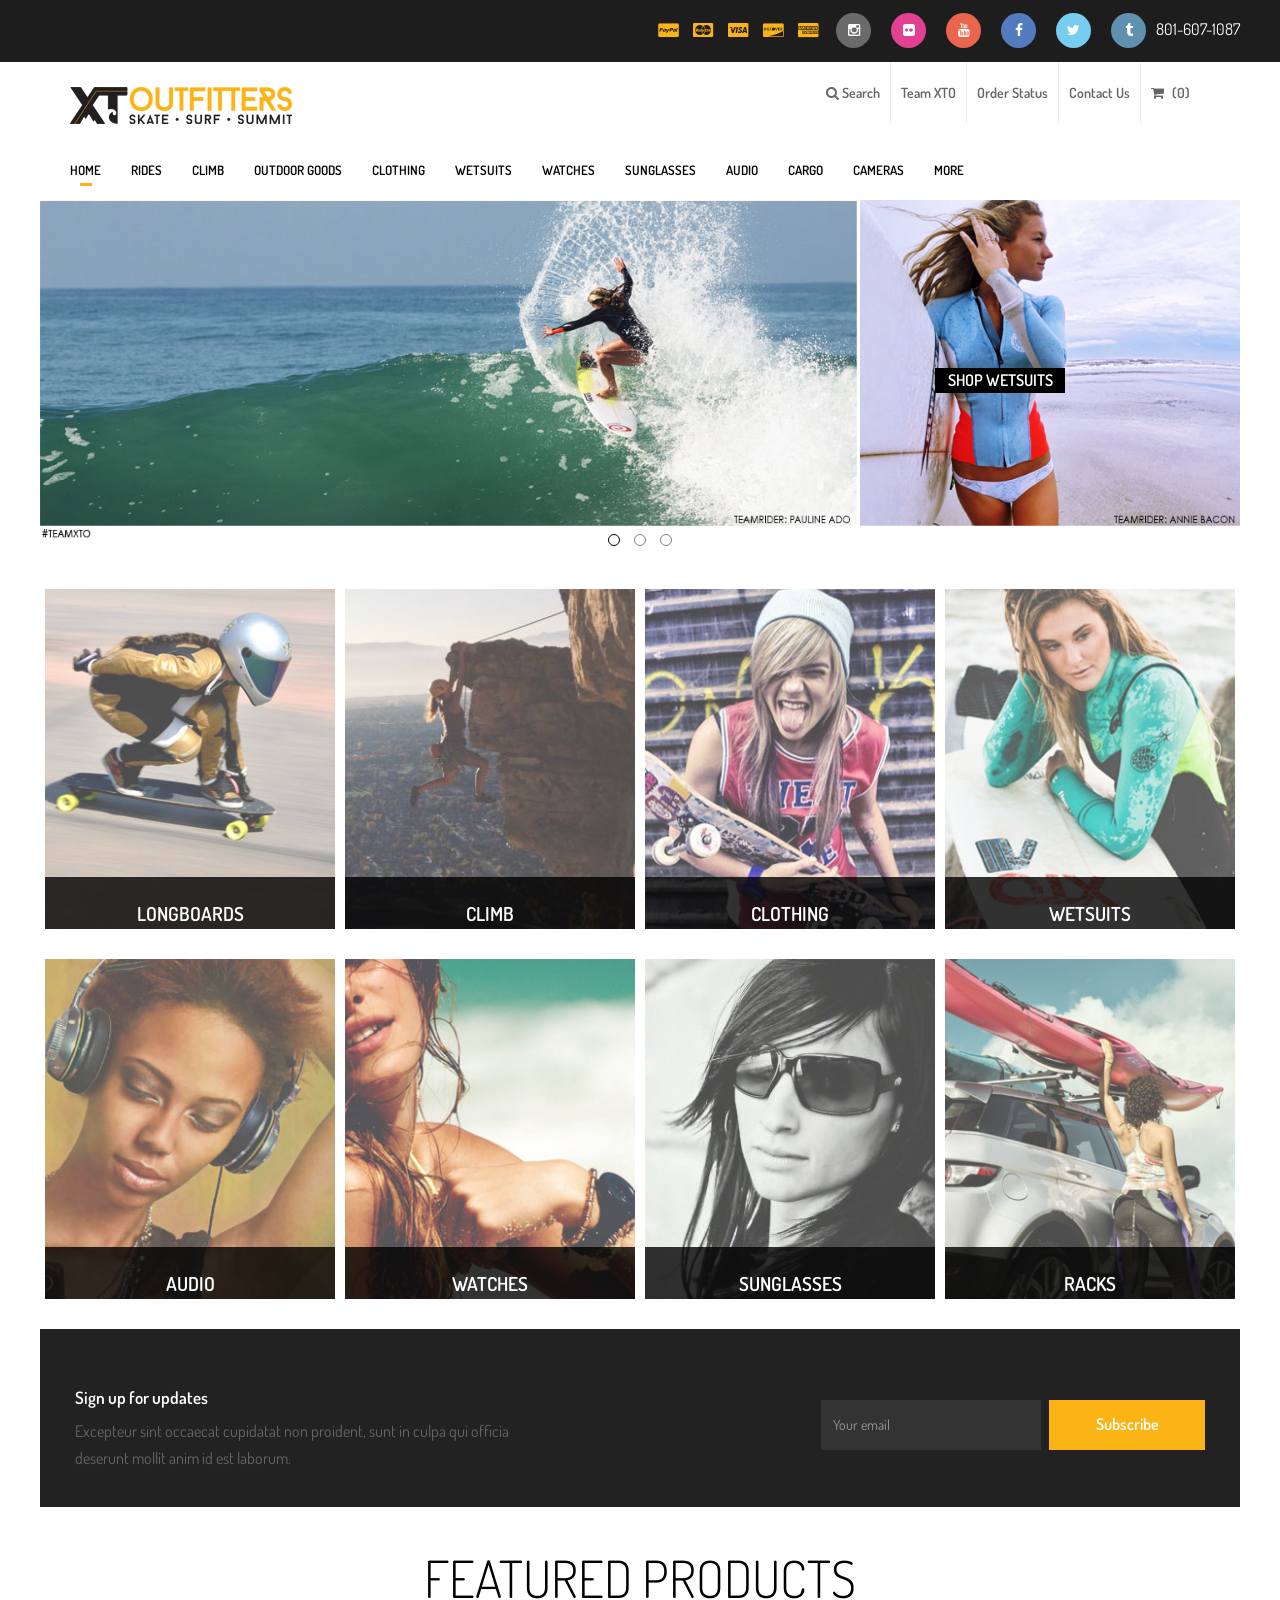
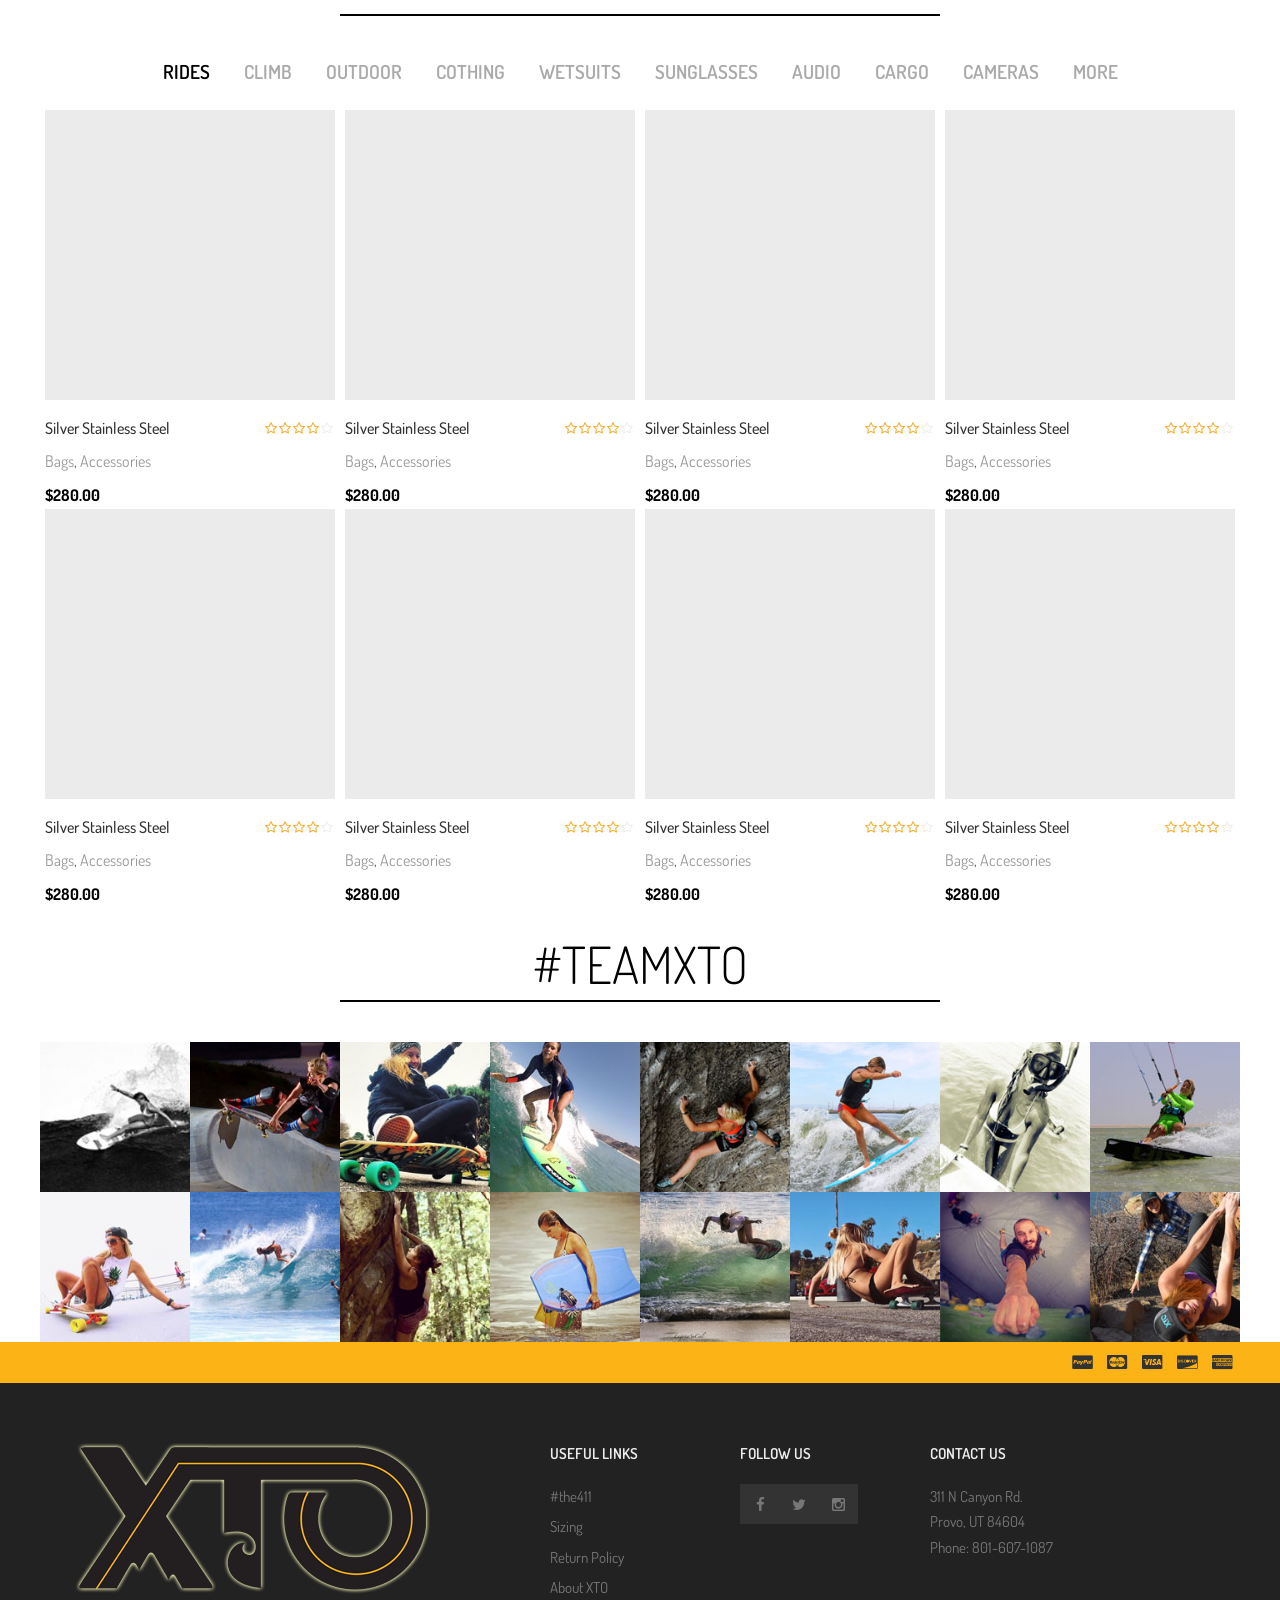
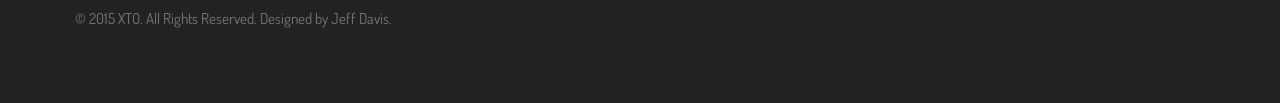
==== index.html @ 1559b89f "adds index catalog and product description views" ====
<!DOCTYPE html>
<html>
	<head>

		<!-- Basic -->
		<meta charset="utf-8">
		<title>XTO page title</title>		
		<meta name="keywords" content="HTML5 Template" />
		<meta name="description" content="Marvel - MultiShop Responsive HTML5 Template">
		<meta name="author" content="pixelgeeklab.com">

		<!-- Mobile Metas -->
		<meta name="viewport" content="width=device-width, initial-scale=1.0">

		<!-- Web Fonts  -->
		<link href='http://fonts.googleapis.com/css?family=Dosis:300,400,500,600,700' rel='stylesheet' type='text/css'>

		<!-- Vendor CSS -->
		<link rel="stylesheet" href="vendor/fontawesome/css/font-awesome.css">
		<link rel="stylesheet" href="vendor/owlcarousel/owl.carousel.css" media="screen">
		<link rel="stylesheet" href="vendor/owlcarousel/owl.theme.css" media="screen">
		<link href="vendor/owl-carousel/owl.transitions.css" rel="stylesheet" media="screen">
		<link rel="stylesheet" href="vendor/flexslider/flexslider.css" media="screen">
		<link rel="stylesheet" href="vendor/chosen/chosen.css" media="screen">
		<link rel="stylesheet" href="vendor/magnific-popup/magnific-popup.css" media="screen">

		<!-- Theme CSS -->
		<link rel="stylesheet" href="css/theme.css">
		<link rel="stylesheet" href="css/theme-animate.css">

		<!-- Style Switcher-->
		<link href="css/colors/default/style.css" rel="stylesheet" id="layoutstyle">
		
		<!-- Head libs -->
		<script src="vendor/modernizr/modernizr.js"></script>

		<!--[if IE]>
			<link rel="stylesheet" href="css/ie.css">
		<![endif]-->

		<!--[if lte IE 8]>
			<script src="vendor/respond/respond.js"></script>
			<script src="vendor/excanvas/excanvas.js"></script>
		<![endif]-->

	</head>
	<body class="front bg-pattern-dark">
		<div class="body">
			<header id="header" class="header-light">
				<div class="header-top light-header-top">
					<div class="container">
						<nav>

							<ul class="nav nav-pills nav-top nav-top-right">
								<li><a href="#" target="_blank" data-toggle="tooltip" data-placement="top" title="Instagram"><i class="fa fa-instagram instacolor"></i></a></li>
								<li><a href="#" target="_blank" data-toggle="tooltip" data-placement="top" title="Instagram"><i class="fa fa-flickr flickrcolor"></i></a></li>
								<li><a href="#" target="_blank" data-toggle="tooltip" data-placement="top" title="Instagram"><i class="fa fa-youtube youcolor"></i></a></li>
								<li><a href="#" target="_blank" data-toggle="tooltip" data-placement="top" title="Facebook"><i class="fa fa-facebook faccolor"></i></a></li>
								<li><a href="#" target="_blank" data-toggle="tooltip" data-placement="top" title="Twitter"><i class="fa fa-twitter twicolor"></i></a></li>
								<li><a href="#" target="_blank" data-toggle="tooltip" data-placement="top" title="Twitter"><i class="fa fa-tumblr tumcolor"></i></a></li>
								<li class = "some-paddingss">801-607-1087</li>
								
							</ul>
							<div class = "alignscc some-paddings">
								<ul class="ccicons">
										<li><a href="#" target="_blank" data-toggle="tooltip" data-placement="top" title="Paypal"><i class="fa fa-cc-paypal color-words"></i></a></li>
										<li><a href="#" target="_blank" data-toggle="tooltip" data-placement="top" title="Mastercard"><i class="fa fa-cc-mastercard color-words"></i></a></li>
										<li><a href="#" target="_blank" data-toggle="tooltip" data-placement="top" title="Visa"><i class="fa fa-cc-visa color-words"></i></a></li>
										<li><a href="#" target="_blank" data-toggle="tooltip" data-placement="top" title="Discover"><i class="fa fa-cc-discover color-words"></i></a></li>
										<li><a href="#" target="_blank" data-toggle="tooltip" data-placement="top" title="AMEX"><i class="fa fa-cc-amex color-words"></i></a></li>
									</ul>
							</div>

						</nav>	
						
					</div>	

				</div>
					<div class = "container absposition">
					<nav >
								<ul class="nav nav-pills nav-top nav-top-right">
									<li class="search lines"><a data-target=".search-wrapper" data-toggle="modal" href="javascript:void(0);"><i class="fa fa-search"></i> Search</a></li>
									<li class = "lines"><a href = "#">Team XTO</a></li>
									
									<li class = "lines"><a href = "#">Order Status</a></li>
									<li class = "lines"><a href = "#">Contact Us</a></li>
									

									<li class="shopping-cart lines">
										<a href="#offcanvas-cart" data-uk-offcanvas><i class="fa fa-shopping-cart"></i> <span>(<span>0</span>)</span></a>
										</li>
									
								</ul>

					</nav>
					</div>
				
				
					<div class = "container">
					<div class="navbar-header">
						<a href="#offcanvas" class="uk-navbar-toggle hidden-lg pull-right"  data-uk-offcanvas>
							<span class="sr-only">Toggle navigation</span>
							<i class="fa fa-bars"></i>
						</a>
						<h1 class="logo">
							<a href="index.html"><img alt="Marvel" src="images/xtologo.png"></a>
						</h1>
					</div>
					<div class="navbar-collapse nav-main-collapse collapse">
						<nav class="nav-main pull-left">
							<ul class="nav nav-pills nav-main-menu">
								<li class="dropdown active">
									<a class="dropdown-toggle" data-toggle="dropdown" href="#">Home</a>
								</li>
								<li class="dropdown megamenu">
									<a class="dropdown-toggle" data-toggle="dropdown" href="#">Rides</a>
									<div class="dropdown-menu">
										<div class="mega-menu-content">
											<div class="row">
												<div class="col-md-3 menu-column">
													<div class="menu-column-inner">
														<h3>Categories</h3>
														<ul>
															<li><a href="#">category 1</a></li>
															<li><a href="#">category</a></li>
															<li><a href="#">category</a></li>
															<li><a href="#">category</a></li>
															<li><a href="#">category</a></li>
															<li><a href="#">category</a></li>
															<li><a href="#">category</a></li>
														</ul>
													</div>
												</div>
												<div class="col-md-5 menu-column">
													<div class="menu-column-inner">
														<h3>Latest deals</h3>
														<div class="thumb-item">
															<div class="thumb-item-img">
																<img class="img-responsive" src="images/products/product-9.jpg" alt="">
																<span class="thumb-act thumb-act-first">
																	<a href="#" class="btn-cart"><i class="fa fa-shopping-cart"></i></a>
																	<a href="javascript:void(0);" data-toggle="modal" data-target="#quickview-detail"><i class="fa fa-eye"></i></a>
																	<a href="#"><i class="fa fa-heart-o"></i></a>
																	<a href="#"><i class="fa fa-exchange"></i></a>
																</span>
															</div>
															<div class="thumb-item-content">
																<div class="star-rating pull-right" title="Rated 5.00 out of 5">
																	<span style="width:100%"><strong class="rating">5.00</strong> out of 5</span>
																</div>
																<h3><a href="#">Product Name</a></h3>
																<p class="product-price"><del>$150.00</del> <ins>$280.00</ins></p>
															</div>
														</div>
														<div class="countdown countdown-big" data-countdown="Jul 7, 2014 5:30:00"></div>
													</div>
												</div>
												<div class="col-md-4 menu-column">
													<div class="menu-column-inner">
														<h3>Featured Products</h3>
														<ul class="list-thumbs-pro">
															<li class="product">
																<div class="thumb-item">
																	<div class="thumb-item-img">
																		<a href="#"><img width="80" src="images/products/product-1.jpg" alt=""></a>
																	</div>
																	
																	<div class="thumb-item-content">
																		<h3><a href="#">xto product 1</a></h3>
																		<div class="star-rating" title="Rated 5.00 out of 5">
																			<span style="width:100%"><strong class="rating">5.00</strong> out of 5</span>
																		</div>
																		<p class="product-price"><ins>$280.00</ins></p>
																	</div>
																</div>
															</li>
															<li class="product">
																<div class="thumb-item">
																	<div class="thumb-item-img">
																		<a href="#"><img width="80" src="images/products/product-2.jpg" alt=""></a>
																	</div>
																	
																	<div class="thumb-item-content">
																		<h3><a href="#">xto product 2</a></h3>
																		<div class="star-rating" title="Rated 5.00 out of 5">
																			<span style="width:100%"><strong class="rating">5.00</strong> out of 5</span>
																		</div>
																		<p class="product-price"><ins>$280.00</ins></p>
																	</div>
																</div>
															</li>
															<li class="product">
																<div class="thumb-item">
																	<div class="thumb-item-img">
																		<a href="#"><img width="80" src="images/products/product-6.jpg" alt=""></a>
																	</div>
																	
																	<div class="thumb-item-content">
																		<h3><a href="#">xto product 3</a></h3>
																		<div class="star-rating" title="Rated 5.00 out of 5">
																			<span style="width:100%"><strong class="rating">5.00</strong> out of 5</span>
																		</div>
																		<p class="product-price"><ins>$280.00</ins></p>
																	</div>
																</div>
															</li>
														</ul>
													</div>
												</div>
											</div>
											<div class="row">
												<div class="col-md-12">
													
												</div>
											</div>
										</div>
									</div>
								</li>
								<li class="dropdown megamenu">
									<a class="dropdown-toggle" data-toggle="dropdown" href="#">Climb</a>
									<div class="dropdown-menu">
										<div class="mega-menu-content">
											<div class="row">
												<div class="col-md-3 menu-column">
													<div class="menu-column-inner">
														<h3>Categories</h3>
														<ul>
															<li><a href="#">climb 1</a></li>
															<li><a href="#">climb 2</a></li>
															<li><a href="#">climb 3</a></li>
															<li><a href="#">climb 4</a></li>
															<li><a href="#">climb 5</a></li>
															<li><a href="#">climb 6</a></li>
															<li><a href="#">climb 7</a></li>
															<li><a href="#">climb 8</a></li>
															<li><a href="#">climb 9</a></li>
														</ul>
													</div>
												</div>
												<div class="col-md-5 menu-column">
													<div class="menu-column-inner">
														<h3>Latest deals</h3>
														<div class="thumb-item">
															<div class="thumb-item-img">
																<img class="img-responsive" src="images/products/product-4.jpg" alt="">
																<span class="thumb-act thumb-act-first">
																	<a href="#" class="btn-cart"><i class="fa fa-shopping-cart"></i></a>
																	<a href="javascript:void(0);" data-toggle="modal" data-target="#quickview-detail"><i class="fa fa-eye"></i></a>
																	<a href="#"><i class="fa fa-heart-o"></i></a>
																	<a href="#"><i class="fa fa-exchange"></i></a>
																</span>
															</div>
															<div class="thumb-item-content">
																<div class="star-rating pull-right" title="Rated 5.00 out of 5">
																	<span style="width:100%"><strong class="rating">5.00</strong> out of 5</span>
																</div>
																<h3><a href="#">climb product</a></h3>
																<p class="product-price"><del>$150.00</del> <ins>$280.00</ins></p>
															</div>
														</div>
														<div class="countdown countdown-big" data-countdown="Jul 7, 2014 5:30:00"></div>
													</div>
												</div>
												<div class="col-md-4 menu-column">
													<div class="menu-column-inner">
														<h3>Featured Products</h3>
														<ul class="list-thumbs-pro">
															<li class="product">
																<div class="thumb-item">
																	<div class="thumb-item-img">
																		<a href="#"><img width="80" src="images/products/product-11.jpg" alt=""></a>
																	</div>
																	
																	<div class="thumb-item-content">
																		<h3><a href="#">climb product</a></h3>
																		<div class="star-rating" title="Rated 5.00 out of 5">
																			<span style="width:100%"><strong class="rating">5.00</strong> out of 5</span>
																		</div>
																		<p class="product-price"><ins>$280.00</ins></p>
																	</div>
																</div>
															</li>
															<li class="product">
																<div class="thumb-item">
																	<div class="thumb-item-img">
																		<a href="#"><img width="80" src="images/products/product-10.jpg" alt=""></a>
																	</div>
																	
																	<div class="thumb-item-content">
																		<h3><a href="#">climb product</a></h3>
																		<div class="star-rating" title="Rated 5.00 out of 5">
																			<span style="width:100%"><strong class="rating">5.00</strong> out of 5</span>
																		</div>
																		<p class="product-price"><ins>$280.00</ins></p>
																	</div>
																</div>
															</li>
															<li class="product">
																<div class="thumb-item">
																	<div class="thumb-item-img">
																		<a href="#"><img width="80" src="images/products/product-5.jpg" alt=""></a>
																	</div>
																	
																	<div class="thumb-item-content">
																		<h3><a href="#">climb product</a></h3>
																		<div class="star-rating" title="Rated 5.00 out of 5">
																			<span style="width:100%"><strong class="rating">5.00</strong> out of 5</span>
																		</div>
																		<p class="product-price"><ins>$280.00</ins></p>
																	</div>
																</div>
															</li>
														</ul>
													</div>
												</div>
											</div>
										
										</div>
									</div>
								</li>
								<li class="dropdown megamenu">
									<a class="dropdown-toggle" data-toggle="dropdown" href="#">Outdoor Goods</a>
									<div class="dropdown-menu">
										<div class="mega-menu-content">
											<div class="row">
												<div class="col-md-3 menu-column">
													<div class="menu-column-inner">
														<h3>Categories</h3>
														<ul>
															<li><a href="#">category 1</a></li>
															<li><a href="#">category</a></li>
															<li><a href="#">category</a></li>
															<li><a href="#">category</a></li>
															<li><a href="#">category</a></li>
															<li><a href="#">category</a></li>
															<li><a href="#">category</a></li>
														</ul>
													</div>
												</div>
												<div class="col-md-5 menu-column">
													<div class="menu-column-inner">
														<h3>Latest deals</h3>
														<div class="thumb-item">
															<div class="thumb-item-img">
																<img class="img-responsive" src="images/products/product-9.jpg" alt="">
																<span class="thumb-act thumb-act-first">
																	<a href="#" class="btn-cart"><i class="fa fa-shopping-cart"></i></a>
																	<a href="javascript:void(0);" data-toggle="modal" data-target="#quickview-detail"><i class="fa fa-eye"></i></a>
																	<a href="#"><i class="fa fa-heart-o"></i></a>
																	<a href="#"><i class="fa fa-exchange"></i></a>
																</span>
															</div>
															<div class="thumb-item-content">
																<div class="star-rating pull-right" title="Rated 5.00 out of 5">
																	<span style="width:100%"><strong class="rating">5.00</strong> out of 5</span>
																</div>
																<h3><a href="#">Product Name</a></h3>
																<p class="product-price"><del>$150.00</del> <ins>$280.00</ins></p>
															</div>
														</div>
														<div class="countdown countdown-big" data-countdown="Jul 7, 2014 5:30:00"></div>
													</div>
												</div>
												<div class="col-md-4 menu-column">
													<div class="menu-column-inner">
														<h3>Featured Products</h3>
														<ul class="list-thumbs-pro">
															<li class="product">
																<div class="thumb-item">
																	<div class="thumb-item-img">
																		<a href="#"><img width="80" src="images/products/product-1.jpg" alt=""></a>
																	</div>
																	
																	<div class="thumb-item-content">
																		<h3><a href="#">xto product 1</a></h3>
																		<div class="star-rating" title="Rated 5.00 out of 5">
																			<span style="width:100%"><strong class="rating">5.00</strong> out of 5</span>
																		</div>
																		<p class="product-price"><ins>$280.00</ins></p>
																	</div>
																</div>
															</li>
															<li class="product">
																<div class="thumb-item">
																	<div class="thumb-item-img">
																		<a href="#"><img width="80" src="images/products/product-2.jpg" alt=""></a>
																	</div>
																	
																	<div class="thumb-item-content">
																		<h3><a href="#">xto product 2</a></h3>
																		<div class="star-rating" title="Rated 5.00 out of 5">
																			<span style="width:100%"><strong class="rating">5.00</strong> out of 5</span>
																		</div>
																		<p class="product-price"><ins>$280.00</ins></p>
																	</div>
																</div>
															</li>
															<li class="product">
																<div class="thumb-item">
																	<div class="thumb-item-img">
																		<a href="#"><img width="80" src="images/products/product-6.jpg" alt=""></a>
																	</div>
																	
																	<div class="thumb-item-content">
																		<h3><a href="#">xto product 3</a></h3>
																		<div class="star-rating" title="Rated 5.00 out of 5">
																			<span style="width:100%"><strong class="rating">5.00</strong> out of 5</span>
																		</div>
																		<p class="product-price"><ins>$280.00</ins></p>
																	</div>
																</div>
															</li>
														</ul>
													</div>
												</div>
											</div>
											
										</div>
									</div>
								</li>

								<li class="dropdown megamenu">
									<a class="dropdown-toggle" data-toggle="dropdown" href="#">Clothing</a>
									<div class="dropdown-menu">
										<div class="mega-menu-content">
											<div class="row">
												<div class="col-md-3 menu-column">
													<div class="menu-column-inner">
														<h3>Categories</h3>
														<ul>
															<li><a href="#">category 1</a></li>
															<li><a href="#">category</a></li>
															<li><a href="#">category</a></li>
															<li><a href="#">category</a></li>
															<li><a href="#">category</a></li>
															<li><a href="#">category</a></li>
															<li><a href="#">category</a></li>
														</ul>
													</div>
												</div>
												<div class="col-md-5 menu-column">
													<div class="menu-column-inner">
														<h3>Latest deals</h3>
														<div class="thumb-item">
															<div class="thumb-item-img">
																<img class="img-responsive" src="images/products/product-9.jpg" alt="">
																<span class="thumb-act thumb-act-first">
																	<a href="#" class="btn-cart"><i class="fa fa-shopping-cart"></i></a>
																	<a href="javascript:void(0);" data-toggle="modal" data-target="#quickview-detail"><i class="fa fa-eye"></i></a>
																	<a href="#"><i class="fa fa-heart-o"></i></a>
																	<a href="#"><i class="fa fa-exchange"></i></a>
																</span>
															</div>
															<div class="thumb-item-content">
																<div class="star-rating pull-right" title="Rated 5.00 out of 5">
																	<span style="width:100%"><strong class="rating">5.00</strong> out of 5</span>
																</div>
																<h3><a href="#">Product Name</a></h3>
																<p class="product-price"><del>$150.00</del> <ins>$280.00</ins></p>
															</div>
														</div>
														<div class="countdown countdown-big" data-countdown="Jul 7, 2014 5:30:00"></div>
													</div>
												</div>
												<div class="col-md-4 menu-column">
													<div class="menu-column-inner">
														<h3>Featured Products</h3>
														<ul class="list-thumbs-pro">
															<li class="product">
																<div class="thumb-item">
																	<div class="thumb-item-img">
																		<a href="#"><img width="80" src="images/products/product-1.jpg" alt=""></a>
																	</div>
																	
																	<div class="thumb-item-content">
																		<h3><a href="#">xto product 1</a></h3>
																		<div class="star-rating" title="Rated 5.00 out of 5">
																			<span style="width:100%"><strong class="rating">5.00</strong> out of 5</span>
																		</div>
																		<p class="product-price"><ins>$280.00</ins></p>
																	</div>
																</div>
															</li>
															<li class="product">
																<div class="thumb-item">
																	<div class="thumb-item-img">
																		<a href="#"><img width="80" src="images/products/product-2.jpg" alt=""></a>
																	</div>
																	
																	<div class="thumb-item-content">
																		<h3><a href="#">xto product 2</a></h3>
																		<div class="star-rating" title="Rated 5.00 out of 5">
																			<span style="width:100%"><strong class="rating">5.00</strong> out of 5</span>
																		</div>
																		<p class="product-price"><ins>$280.00</ins></p>
																	</div>
																</div>
															</li>
															<li class="product">
																<div class="thumb-item">
																	<div class="thumb-item-img">
																		<a href="#"><img width="80" src="images/products/product-6.jpg" alt=""></a>
																	</div>
																	
																	<div class="thumb-item-content">
																		<h3><a href="#">xto product 3</a></h3>
																		<div class="star-rating" title="Rated 5.00 out of 5">
																			<span style="width:100%"><strong class="rating">5.00</strong> out of 5</span>
																		</div>
																		<p class="product-price"><ins>$280.00</ins></p>
																	</div>
																</div>
															</li>
														</ul>
													</div>
												</div>
											</div>
											
										</div>
									</div>
								</li>
								<li class="dropdown megamenu">
									<a class="dropdown-toggle" data-toggle="dropdown" href="#">Wetsuits</a>
									<div class="dropdown-menu">
										<div class="mega-menu-content">
											<div class="row">
												<div class="col-md-3 menu-column">
													<div class="menu-column-inner">
														<h3>Categories</h3>
														<ul>
															<li><a href="#">category 1</a></li>
															<li><a href="#">category</a></li>
															<li><a href="#">category</a></li>
															<li><a href="#">category</a></li>
															<li><a href="#">category</a></li>
															<li><a href="#">category</a></li>
															<li><a href="#">category</a></li>
														</ul>
													</div>
												</div>
												<div class="col-md-5 menu-column">
													<div class="menu-column-inner">
														<h3>Latest deals</h3>
														<div class="thumb-item">
															<div class="thumb-item-img">
																<img class="img-responsive" src="images/products/product-9.jpg" alt="">
																<span class="thumb-act thumb-act-first">
																	<a href="#" class="btn-cart"><i class="fa fa-shopping-cart"></i></a>
																	<a href="javascript:void(0);" data-toggle="modal" data-target="#quickview-detail"><i class="fa fa-eye"></i></a>
																	<a href="#"><i class="fa fa-heart-o"></i></a>
																	<a href="#"><i class="fa fa-exchange"></i></a>
																</span>
															</div>
															<div class="thumb-item-content">
																<div class="star-rating pull-right" title="Rated 5.00 out of 5">
																	<span style="width:100%"><strong class="rating">5.00</strong> out of 5</span>
																</div>
																<h3><a href="#">Product Name</a></h3>
																<p class="product-price"><del>$150.00</del> <ins>$280.00</ins></p>
															</div>
														</div>
														<div class="countdown countdown-big" data-countdown="Jul 7, 2014 5:30:00"></div>
													</div>
												</div>
												<div class="col-md-4 menu-column">
													<div class="menu-column-inner">
														<h3>Featured Products</h3>
														<ul class="list-thumbs-pro">
															<li class="product">
																<div class="thumb-item">
																	<div class="thumb-item-img">
																		<a href="#"><img width="80" src="images/products/product-1.jpg" alt=""></a>
																	</div>
																	
																	<div class="thumb-item-content">
																		<h3><a href="#">xto product 1</a></h3>
																		<div class="star-rating" title="Rated 5.00 out of 5">
																			<span style="width:100%"><strong class="rating">5.00</strong> out of 5</span>
																		</div>
																		<p class="product-price"><ins>$280.00</ins></p>
																	</div>
																</div>
															</li>
															<li class="product">
																<div class="thumb-item">
																	<div class="thumb-item-img">
																		<a href="#"><img width="80" src="images/products/product-2.jpg" alt=""></a>
																	</div>
																	
																	<div class="thumb-item-content">
																		<h3><a href="#">xto product 2</a></h3>
																		<div class="star-rating" title="Rated 5.00 out of 5">
																			<span style="width:100%"><strong class="rating">5.00</strong> out of 5</span>
																		</div>
																		<p class="product-price"><ins>$280.00</ins></p>
																	</div>
																</div>
															</li>
															<li class="product">
																<div class="thumb-item">
																	<div class="thumb-item-img">
																		<a href="#"><img width="80" src="images/products/product-6.jpg" alt=""></a>
																	</div>
																	
																	<div class="thumb-item-content">
																		<h3><a href="#">xto product 3</a></h3>
																		<div class="star-rating" title="Rated 5.00 out of 5">
																			<span style="width:100%"><strong class="rating">5.00</strong> out of 5</span>
																		</div>
																		<p class="product-price"><ins>$280.00</ins></p>
																	</div>
																</div>
															</li>
														</ul>
													</div>
												</div>
											</div>
											
										</div>
									</div>
								</li>
								
								<li class="dropdown megamenu">
									<a class="dropdown-toggle" data-toggle="dropdown" href="#">Watches</a>
									<div class="dropdown-menu">
										<div class="mega-menu-content">
											<div class="row">
												<div class="col-md-3 menu-column">
													<div class="menu-column-inner">
														<h3>Categories</h3>
														<ul>
															<li><a href="#">category 1</a></li>
															<li><a href="#">category</a></li>
															<li><a href="#">category</a></li>
															<li><a href="#">category</a></li>
															<li><a href="#">category</a></li>
															<li><a href="#">category</a></li>
															<li><a href="#">category</a></li>
														</ul>
													</div>
												</div>
												<div class="col-md-5 menu-column">
													<div class="menu-column-inner">
														<h3>Latest deals</h3>
														<div class="thumb-item">
															<div class="thumb-item-img">
																<img class="img-responsive" src="images/products/product-9.jpg" alt="">
																<span class="thumb-act thumb-act-first">
																	<a href="#" class="btn-cart"><i class="fa fa-shopping-cart"></i></a>
																	<a href="javascript:void(0);" data-toggle="modal" data-target="#quickview-detail"><i class="fa fa-eye"></i></a>
																	<a href="#"><i class="fa fa-heart-o"></i></a>
																	<a href="#"><i class="fa fa-exchange"></i></a>
																</span>
															</div>
															<div class="thumb-item-content">
																<div class="star-rating pull-right" title="Rated 5.00 out of 5">
																	<span style="width:100%"><strong class="rating">5.00</strong> out of 5</span>
																</div>
																<h3><a href="#">Product Name</a></h3>
																<p class="product-price"><del>$150.00</del> <ins>$280.00</ins></p>
															</div>
														</div>
														<div class="countdown countdown-big" data-countdown="Jul 7, 2014 5:30:00"></div>
													</div>
												</div>
												<div class="col-md-4 menu-column">
													<div class="menu-column-inner">
														<h3>Featured Products</h3>
														<ul class="list-thumbs-pro">
															<li class="product">
																<div class="thumb-item">
																	<div class="thumb-item-img">
																		<a href="#"><img width="80" src="images/products/product-1.jpg" alt=""></a>
																	</div>
																	
																	<div class="thumb-item-content">
																		<h3><a href="#">xto product 1</a></h3>
																		<div class="star-rating" title="Rated 5.00 out of 5">
																			<span style="width:100%"><strong class="rating">5.00</strong> out of 5</span>
																		</div>
																		<p class="product-price"><ins>$280.00</ins></p>
																	</div>
																</div>
															</li>
															<li class="product">
																<div class="thumb-item">
																	<div class="thumb-item-img">
																		<a href="#"><img width="80" src="images/products/product-2.jpg" alt=""></a>
																	</div>
																	
																	<div class="thumb-item-content">
																		<h3><a href="#">xto product 2</a></h3>
																		<div class="star-rating" title="Rated 5.00 out of 5">
																			<span style="width:100%"><strong class="rating">5.00</strong> out of 5</span>
																		</div>
																		<p class="product-price"><ins>$280.00</ins></p>
																	</div>
																</div>
															</li>
															<li class="product">
																<div class="thumb-item">
																	<div class="thumb-item-img">
																		<a href="#"><img width="80" src="images/products/product-6.jpg" alt=""></a>
																	</div>
																	
																	<div class="thumb-item-content">
																		<h3><a href="#">xto product 3</a></h3>
																		<div class="star-rating" title="Rated 5.00 out of 5">
																			<span style="width:100%"><strong class="rating">5.00</strong> out of 5</span>
																		</div>
																		<p class="product-price"><ins>$280.00</ins></p>
																	</div>
																</div>
															</li>
														</ul>
													</div>
												</div>
											</div>
											
										</div>
									</div>
								</li>
								<li class="dropdown megamenu">
									<a class="dropdown-toggle" data-toggle="dropdown" href="#">SunGlasses</a>
									<div class="dropdown-menu">
										<div class="mega-menu-content">
											<div class="row">
												<div class="col-md-3 menu-column">
													<div class="menu-column-inner">
														<h3>Categories</h3>
														<ul>
															<li><a href="#">category 1</a></li>
															<li><a href="#">category</a></li>
															<li><a href="#">category</a></li>
															<li><a href="#">category</a></li>
															<li><a href="#">category</a></li>
															<li><a href="#">category</a></li>
															<li><a href="#">category</a></li>
														</ul>
													</div>
												</div>
												<div class="col-md-5 menu-column">
													<div class="menu-column-inner">
														<h3>Latest deals</h3>
														<div class="thumb-item">
															<div class="thumb-item-img">
																<img class="img-responsive" src="images/products/product-9.jpg" alt="">
																<span class="thumb-act thumb-act-first">
																	<a href="#" class="btn-cart"><i class="fa fa-shopping-cart"></i></a>
																	<a href="javascript:void(0);" data-toggle="modal" data-target="#quickview-detail"><i class="fa fa-eye"></i></a>
																	<a href="#"><i class="fa fa-heart-o"></i></a>
																	<a href="#"><i class="fa fa-exchange"></i></a>
																</span>
															</div>
															<div class="thumb-item-content">
																<div class="star-rating pull-right" title="Rated 5.00 out of 5">
																	<span style="width:100%"><strong class="rating">5.00</strong> out of 5</span>
																</div>
																<h3><a href="#">Product Name</a></h3>
																<p class="product-price"><del>$150.00</del> <ins>$280.00</ins></p>
															</div>
														</div>
														<div class="countdown countdown-big" data-countdown="Jul 7, 2014 5:30:00"></div>
													</div>
												</div>
												<div class="col-md-4 menu-column">
													<div class="menu-column-inner">
														<h3>Featured Products</h3>
														<ul class="list-thumbs-pro">
															<li class="product">
																<div class="thumb-item">
																	<div class="thumb-item-img">
																		<a href="#"><img width="80" src="images/products/product-1.jpg" alt=""></a>
																	</div>
																	
																	<div class="thumb-item-content">
																		<h3><a href="#">xto product 1</a></h3>
																		<div class="star-rating" title="Rated 5.00 out of 5">
																			<span style="width:100%"><strong class="rating">5.00</strong> out of 5</span>
																		</div>
																		<p class="product-price"><ins>$280.00</ins></p>
																	</div>
																</div>
															</li>
															<li class="product">
																<div class="thumb-item">
																	<div class="thumb-item-img">
																		<a href="#"><img width="80" src="images/products/product-2.jpg" alt=""></a>
																	</div>
																	
																	<div class="thumb-item-content">
																		<h3><a href="#">xto product 2</a></h3>
																		<div class="star-rating" title="Rated 5.00 out of 5">
																			<span style="width:100%"><strong class="rating">5.00</strong> out of 5</span>
																		</div>
																		<p class="product-price"><ins>$280.00</ins></p>
																	</div>
																</div>
															</li>
															<li class="product">
																<div class="thumb-item">
																	<div class="thumb-item-img">
																		<a href="#"><img width="80" src="images/products/product-6.jpg" alt=""></a>
																	</div>
																	
																	<div class="thumb-item-content">
																		<h3><a href="#">xto product 3</a></h3>
																		<div class="star-rating" title="Rated 5.00 out of 5">
																			<span style="width:100%"><strong class="rating">5.00</strong> out of 5</span>
																		</div>
																		<p class="product-price"><ins>$280.00</ins></p>
																	</div>
																</div>
															</li>
														</ul>
													</div>
												</div>
											</div>
											
										</div>
									</div>
								</li>
								<li class="dropdown megamenu">
									<a class="dropdown-toggle" data-toggle="dropdown" href="#">Audio</a>
									<div class="dropdown-menu some-margin">
										<div class="mega-menu-content">
											<div class="row">
												<div class="col-md-3 menu-column">
													<div class="menu-column-inner">
														<h3>Categories</h3>
														<ul>
															<li><a href="#">category 1</a></li>
															<li><a href="#">category</a></li>
															<li><a href="#">category</a></li>
															<li><a href="#">category</a></li>
															<li><a href="#">category</a></li>
															<li><a href="#">category</a></li>
															<li><a href="#">category</a></li>
														</ul>
													</div>
												</div>
												<div class="col-md-5 menu-column">
													<div class="menu-column-inner">
														<h3>Latest deals</h3>
														<div class="thumb-item">
															<div class="thumb-item-img">
																<img class="img-responsive" src="images/products/product-9.jpg" alt="">
																<span class="thumb-act thumb-act-first">
																	<a href="#" class="btn-cart"><i class="fa fa-shopping-cart"></i></a>
																	<a href="javascript:void(0);" data-toggle="modal" data-target="#quickview-detail"><i class="fa fa-eye"></i></a>
																	<a href="#"><i class="fa fa-heart-o"></i></a>
																	<a href="#"><i class="fa fa-exchange"></i></a>
																</span>
															</div>
															<div class="thumb-item-content">
																<div class="star-rating pull-right" title="Rated 5.00 out of 5">
																	<span style="width:100%"><strong class="rating">5.00</strong> out of 5</span>
																</div>
																<h3><a href="#">Product Name</a></h3>
																<p class="product-price"><del>$150.00</del> <ins>$280.00</ins></p>
															</div>
														</div>
														<div class="countdown countdown-big" data-countdown="Jul 7, 2014 5:30:00"></div>
													</div>
												</div>
												<div class="col-md-4 menu-column">
													<div class="menu-column-inner">
														<h3>Featured Products</h3>
														<ul class="list-thumbs-pro">
															<li class="product">
																<div class="thumb-item">
																	<div class="thumb-item-img">
																		<a href="#"><img width="80" src="images/products/product-1.jpg" alt=""></a>
																	</div>
																	
																	<div class="thumb-item-content">
																		<h3><a href="#">xto product 1</a></h3>
																		<div class="star-rating" title="Rated 5.00 out of 5">
																			<span style="width:100%"><strong class="rating">5.00</strong> out of 5</span>
																		</div>
																		<p class="product-price"><ins>$280.00</ins></p>
																	</div>
																</div>
															</li>
															<li class="product">
																<div class="thumb-item">
																	<div class="thumb-item-img">
																		<a href="#"><img width="80" src="images/products/product-2.jpg" alt=""></a>
																	</div>
																	
																	<div class="thumb-item-content">
																		<h3><a href="#">xto product 2</a></h3>
																		<div class="star-rating" title="Rated 5.00 out of 5">
																			<span style="width:100%"><strong class="rating">5.00</strong> out of 5</span>
																		</div>
																		<p class="product-price"><ins>$280.00</ins></p>
																	</div>
																</div>
															</li>
															<li class="product">
																<div class="thumb-item">
																	<div class="thumb-item-img">
																		<a href="#"><img width="80" src="images/products/product-6.jpg" alt=""></a>
																	</div>
																	
																	<div class="thumb-item-content">
																		<h3><a href="#">xto product 3</a></h3>
																		<div class="star-rating" title="Rated 5.00 out of 5">
																			<span style="width:100%"><strong class="rating">5.00</strong> out of 5</span>
																		</div>
																		<p class="product-price"><ins>$280.00</ins></p>
																	</div>
																</div>
															</li>
														</ul>
													</div>
												</div>
											</div>
											
										</div>
									</div>
								</li>
							
								<li class="dropdown megamenu">
									<a class="dropdown-toggle" data-toggle="dropdown" href="#">Cargo</a>
									<div class="dropdown-menu some-margin">
										<div class="mega-menu-content">
											<div class="row">
												<div class="col-md-3 menu-column">
													<div class="menu-column-inner">
														<h3>Categories</h3>
														<ul>
															<li><a href="#">category 1</a></li>
															<li><a href="#">category</a></li>
															<li><a href="#">category</a></li>
															<li><a href="#">category</a></li>
															<li><a href="#">category</a></li>
															<li><a href="#">category</a></li>
															<li><a href="#">category</a></li>
														</ul>
													</div>
												</div>
												<div class="col-md-5 menu-column">
													<div class="menu-column-inner">
														<h3>Latest deals</h3>
														<div class="thumb-item">
															<div class="thumb-item-img">
																<img class="img-responsive" src="images/products/product-9.jpg" alt="">
																<span class="thumb-act thumb-act-first">
																	<a href="#" class="btn-cart"><i class="fa fa-shopping-cart"></i></a>
																	<a href="javascript:void(0);" data-toggle="modal" data-target="#quickview-detail"><i class="fa fa-eye"></i></a>
																	<a href="#"><i class="fa fa-heart-o"></i></a>
																	<a href="#"><i class="fa fa-exchange"></i></a>
																</span>
															</div>
															<div class="thumb-item-content">
																<div class="star-rating pull-right" title="Rated 5.00 out of 5">
																	<span style="width:100%"><strong class="rating">5.00</strong> out of 5</span>
																</div>
																<h3><a href="#">Product Name</a></h3>
																<p class="product-price"><del>$150.00</del> <ins>$280.00</ins></p>
															</div>
														</div>
														<div class="countdown countdown-big" data-countdown="Jul 7, 2014 5:30:00"></div>
													</div>
												</div>
												<div class="col-md-4 menu-column">
													<div class="menu-column-inner">
														<h3>Featured Products</h3>
														<ul class="list-thumbs-pro">
															<li class="product">
																<div class="thumb-item">
																	<div class="thumb-item-img">
																		<a href="#"><img width="80" src="images/products/product-1.jpg" alt=""></a>
																	</div>
																	
																	<div class="thumb-item-content">
																		<h3><a href="#">xto product 1</a></h3>
																		<div class="star-rating" title="Rated 5.00 out of 5">
																			<span style="width:100%"><strong class="rating">5.00</strong> out of 5</span>
																		</div>
																		<p class="product-price"><ins>$280.00</ins></p>
																	</div>
																</div>
															</li>
															<li class="product">
																<div class="thumb-item">
																	<div class="thumb-item-img">
																		<a href="#"><img width="80" src="images/products/product-2.jpg" alt=""></a>
																	</div>
																	
																	<div class="thumb-item-content">
																		<h3><a href="#">xto product 2</a></h3>
																		<div class="star-rating" title="Rated 5.00 out of 5">
																			<span style="width:100%"><strong class="rating">5.00</strong> out of 5</span>
																		</div>
																		<p class="product-price"><ins>$280.00</ins></p>
																	</div>
																</div>
															</li>
															<li class="product">
																<div class="thumb-item">
																	<div class="thumb-item-img">
																		<a href="#"><img width="80" src="images/products/product-6.jpg" alt=""></a>
																	</div>
																	
																	<div class="thumb-item-content">
																		<h3><a href="#">xto product 3</a></h3>
																		<div class="star-rating" title="Rated 5.00 out of 5">
																			<span style="width:100%"><strong class="rating">5.00</strong> out of 5</span>
																		</div>
																		<p class="product-price"><ins>$280.00</ins></p>
																	</div>
																</div>
															</li>
														</ul>
													</div>
												</div>
											</div>
											
										</div>
									</div>
								</li>
								<li class="dropdown megamenu">
									<a class="dropdown-toggle" data-toggle="dropdown" href="#">Cameras</a>
									<div class="dropdown-menu some-margin">
										<div class="mega-menu-content">
											<div class="row">
												<div class="col-md-3 menu-column">
													<div class="menu-column-inner">
														<h3>Categories</h3>
														<ul>
															<li><a href="#">category 1</a></li>
															<li><a href="#">category</a></li>
															<li><a href="#">category</a></li>
															<li><a href="#">category</a></li>
															<li><a href="#">category</a></li>
															<li><a href="#">category</a></li>
															<li><a href="#">category</a></li>
														</ul>
													</div>
												</div>
												<div class="col-md-5 menu-column">
													<div class="menu-column-inner">
														<h3>Latest deals</h3>
														<div class="thumb-item">
															<div class="thumb-item-img">
																<img class="img-responsive" src="images/products/product-9.jpg" alt="">
																<span class="thumb-act thumb-act-first">
																	<a href="#" class="btn-cart"><i class="fa fa-shopping-cart"></i></a>
																	<a href="javascript:void(0);" data-toggle="modal" data-target="#quickview-detail"><i class="fa fa-eye"></i></a>
																	<a href="#"><i class="fa fa-heart-o"></i></a>
																	<a href="#"><i class="fa fa-exchange"></i></a>
																</span>
															</div>
															<div class="thumb-item-content">
																<div class="star-rating pull-right" title="Rated 5.00 out of 5">
																	<span style="width:100%"><strong class="rating">5.00</strong> out of 5</span>
																</div>
																<h3><a href="#">Product Name</a></h3>
																<p class="product-price"><del>$150.00</del> <ins>$280.00</ins></p>
															</div>
														</div>
														<div class="countdown countdown-big" data-countdown="Jul 7, 2014 5:30:00"></div>
													</div>
												</div>
												<div class="col-md-4 menu-column">
													<div class="menu-column-inner">
														<h3>Featured Products</h3>
														<ul class="list-thumbs-pro">
															<li class="product">
																<div class="thumb-item">
																	<div class="thumb-item-img">
																		<a href="#"><img width="80" src="images/products/product-1.jpg" alt=""></a>
																	</div>
																	
																	<div class="thumb-item-content">
																		<h3><a href="#">xto product 1</a></h3>
																		<div class="star-rating" title="Rated 5.00 out of 5">
																			<span style="width:100%"><strong class="rating">5.00</strong> out of 5</span>
																		</div>
																		<p class="product-price"><ins>$280.00</ins></p>
																	</div>
																</div>
															</li>
															<li class="product">
																<div class="thumb-item">
																	<div class="thumb-item-img">
																		<a href="#"><img width="80" src="images/products/product-2.jpg" alt=""></a>
																	</div>
																	
																	<div class="thumb-item-content">
																		<h3><a href="#">xto product 2</a></h3>
																		<div class="star-rating" title="Rated 5.00 out of 5">
																			<span style="width:100%"><strong class="rating">5.00</strong> out of 5</span>
																		</div>
																		<p class="product-price"><ins>$280.00</ins></p>
																	</div>
																</div>
															</li>
															<li class="product">
																<div class="thumb-item">
																	<div class="thumb-item-img">
																		<a href="#"><img width="80" src="images/products/product-6.jpg" alt=""></a>
																	</div>
																	
																	<div class="thumb-item-content">
																		<h3><a href="#">xto product 3</a></h3>
																		<div class="star-rating" title="Rated 5.00 out of 5">
																			<span style="width:100%"><strong class="rating">5.00</strong> out of 5</span>
																		</div>
																		<p class="product-price"><ins>$280.00</ins></p>
																	</div>
																</div>
															</li>
														</ul>
													</div>
												</div>
											</div>
											
										</div>
									</div>
								</li>
								
								<li class="dropdown">
									<a class="dropdown-toggle" data-toggle="dropdown" href="#">More</a>
									<ul class="dropdown-menu">
										<li><a href="index.html">Fitness</a></li>
										<li><a href="index-2.html">Ukuleles</a></li>
										<li><a href="index-4.html">Bags & Luggage</a></li>
									</ul>
								</li>
							</ul>
						</nav>
					</div>
					</div>
				
				
			</header>

			

			<div role="main" class="main">
				<section class="main-content-wrap">
					<div class = "container">
						<div class="owl-carousel main-slides first-slides" data-plugin-options='{"items": 1, "autoPlay": false, "navigation": true}'>
							<div class="slide-item">
								<img class="img-responsive" src="images/slides/wetsuit.jpg" alt="">
								<div class="slide-item-caption-wrap">
									<div class="slide-item-caption-cont">
										<div class="slide-item-caption-info">
											
											<p class="btn-group"><a href="#" class="btn btn-default">SHOP WETSUITS</a></p>
										</div>
									</div>
								</div>
							</div>
							<div class="slide-item">
								<img class="img-responsive" src="images/slides/wetsuit.jpg" alt="">
								<div class="slide-item-caption-wrap">
									<div class="slide-item-caption-cont">
										<div class="slide-item-caption-info">
											
											<p class="btn-group"><a href="#" class="btn btn-default">SHOP WETSUITS</a></p>
										</div>
									</div>
								</div>
							</div>
							<div class="slide-item">
								<img class="img-responsive" src="images/slides/wetsuit.jpg" alt="">
								<div class="slide-item-caption-wrap">
									<div class="slide-item-caption-cont">
										<div class="slide-item-caption-info">
											
											<p class="btn-group"><a href="#" class="btn btn-default">SHOP WETSUITS</a></p>
										</div>
									</div>
								</div>
							</div>
						</div>
					</div>
					<section class="highlight-shop grid-pro">
						<div class = "container">
							<div class="row">
								<div class="col-xs-6 col-sm-3">
									<div class="cat-thumb-item cat-thumb-item-grid">
										<img alt="Autumn / Winter 2014" src="images/products/cat1.jpg" class="img-responsive">
										<div class="cat-caption bg-color7">
											<h3><a href="#">Longboards</a></h3>
											<p><a href="#">Shop now</a></p>
										</div>	
									</div>
								</div>
								<div class="col-xs-6 col-sm-3">
									<div class="cat-thumb-item cat-thumb-item-grid">
										<img alt="Autumn / Winter 2014" src="images/products/climb.jpg" class="img-responsive">
										<div class="cat-caption bg-color7">
											<h3><a href="#">Climb</a></h3>
											<p><a href="#">Shop now</a></p>
										</div>	
									</div>
								</div>
								<div class="col-xs-6 col-sm-3">
									<div class="cat-thumb-item cat-thumb-item-grid">
										<img alt="Autumn / Winter 2014" src="images/products/clothes.jpg" class="img-responsive">
										<div class="cat-caption bg-color7">
											<h3><a href="#">Clothing</a></h3>
											<p><a href="#">Shop now</a></p>
										</div>	
									</div>
								</div>
								<div class="col-xs-6 col-sm-3">
									<div class="cat-thumb-item cat-thumb-item-grid">
										<img alt="Autumn / Winter 2014" src="images/products/wetsuits.jpg" class="img-responsive">
										<div class="cat-caption bg-color7">
											<h3><a href="#">Wetsuits</a></h3>
											<p><a href="#">Shop now</a></p>
										</div>	
									</div>
								</div>
								<div class="col-xs-6 col-sm-3">
									<div class="cat-thumb-item cat-thumb-item-grid">
										<img alt="Autumn / Winter 2014" src="images/products/audio.jpg" class="img-responsive">
										<div class="cat-caption bg-color7">
											<h3><a href="#">Audio</a></h3>
											<p><a href="#">Shop now</a></p>
										</div>	
									</div>
								</div>
								<div class="col-xs-6 col-sm-3">
									<div class="cat-thumb-item cat-thumb-item-grid">
										<img alt="Autumn / Winter 2014" src="images/products/watches.jpg" class="img-responsive">
										<div class="cat-caption bg-color7">
											<h3><a href="#">Watches</a></h3>
											<p><a href="#">Shop now</a></p>
										</div>	
									</div>
								</div>
								<div class="col-xs-6 col-sm-3">
									<div class="cat-thumb-item cat-thumb-item-grid">
										<img alt="Autumn / Winter 2014" src="images/products/sunglasses.jpg" class="img-responsive">
										<div class="cat-caption bg-color7">
											<h3><a href="#">Sunglasses</a></h3>
											<p><a href="#">Shop now</a></p>
										</div>	
									</div>
								</div>
								<div class="col-xs-6 col-sm-3">
									<div class="cat-thumb-item cat-thumb-item-grid">
										<img alt="Autumn / Winter 2014" src="images/products/racks.jpg" class="img-responsive">
										<div class="cat-caption bg-color7">
											<h3><a href="#">Racks</a></h3>
											<p><a href="#">Shop now</a></p>
										</div>	
									</div>
								</div>
							</div>
						</div>
					</section>
					
					<section class="banner">
						<div class = "container">
							<div class="banner-inner bg-color6">
								<div class="row">
									<div class="col-sm-5 col-md-6">
										<h4>Sign up for updates</h4>
										<p>Excepteur sint occaecat cupidatat non proident, sunt in culpa qui officia<br>deserunt mollit anim id est laborum.</p>
									</div>
									<div class="col-sm-7 col-md-6">
										<form class="form-newsletter form-inline" role="form">
											<div class="form-group">
												<label class="sr-only" for="exampleInputEmail3">Email address</label>
												<input type="email" class="form-control" id="exampleInputEmail3" placeholder="Your email">
											</div>
											<button type="submit" class="btn btn-primary">Subscribe</button>
										</form>
									</div>
								</div>
							</div>
						</div>
					</section>
					
					<section class="product-tab">
						<div class = "container">
							<!-- Nav tabs -->
							<h1 class ="underline center">Featured Products</h1>
							<ul class="nav nav-tabs pro-tabs mason-tabs text-center" role="tablist">
								<li class="active"><a href="#tshirt" role="tab" data-toggle="tab">Rides</a></li>
								<li><a href="#outerwaer" role="tab" data-toggle="tab">Climb</a></li>
								<li><a href="#suits" role="tab" data-toggle="tab">Outdoor</a></li>
								<li><a href="#jeans" role="tab" data-toggle="tab">Cothing</a></li>
								<li><a href="#jeans" role="tab" data-toggle="tab">Wetsuits</a></li>
								<li><a href="#jeans" role="tab" data-toggle="tab">Sunglasses</a></li>
								<li><a href="#jeans" role="tab" data-toggle="tab">Audio</a></li>
								<li><a href="#jeans" role="tab" data-toggle="tab">Cargo</a></li>
								<li><a href="#jeans" role="tab" data-toggle="tab">Cameras</a></li>
								<li><a href="#more" role="tab" data-toggle="tab">More</a></li>
							</ul>

							<!-- Tab panes -->
							<div class="tab-content">
								<div class="tab-pane active" id="tshirt">
									<div class="row">
										<div class="masonry-m">
											<div class="col-xs-6 col-sm-3 masonry-item">
												<div class="thumb-item">
													<div class="thumb-item-img">
														<a href="shop-product-detail-classic.html" class="btn-detail">
															<img class="img-responsive" src="images/products/product-1.jpg" alt="">
															<img class="img-responsive" src="images/products/product-1-over.jpg" alt="">
														</a>
														<span class="thumb-act thumb-act-first">
															<a href="#" class="btn-cart"><i class="fa fa-shopping-cart"></i></a>
															<a data-target="#quickview-detail" data-toggle="modal" href="javascript:void(0);"><i class="fa fa-eye"></i></a>
															<a href="#"><i class="fa fa-heart-o"></i></a>
															<a href="#"><i class="fa fa-exchange"></i></a>
														</span>
													</div>
													<div class="thumb-item-content">
														<div class="star-rating pull-right" title="Rated 5.00 out of 5">
															<span style="width:100%"><strong class="rating">5.00</strong> out of 5</span>
														</div>
														<h3><a href="#">Silver Stainless Steel</a></h3>
														<p class="product-cat"><a href="#">Bags</a>, <a href="#">Accessories</a></p>
														<p class="product-price"><ins>$280.00</ins></p>
													</div>
												</div>
											</div>
											<div class="col-xs-6 col-sm-3 masonry-item">
												<div class="thumb-item">
													<div class="thumb-item-img">
														<a href="shop-product-detail-classic.html" class="btn-detail">
															<img class="img-responsive" src="images/products/product-3.jpg" alt="">
															<img class="img-responsive" src="images/products/product-3-over.jpg" alt="">
														</a>
														<span class="thumb-act thumb-act-first">
															<a href="#" class="btn-cart"><i class="fa fa-shopping-cart"></i></a>
															<a data-target="#quickview-detail" data-toggle="modal" href="javascript:void(0);"><i class="fa fa-eye"></i></a>
															<a href="#"><i class="fa fa-heart-o"></i></a>
															<a href="#"><i class="fa fa-exchange"></i></a>
														</span>
													</div>
													<div class="thumb-item-content">
														<div class="star-rating pull-right" title="Rated 5.00 out of 5">
															<span style="width:100%"><strong class="rating">5.00</strong> out of 5</span>
														</div>
														<h3><a href="#">Silver Stainless Steel</a></h3>
														<p class="product-cat"><a href="#">Bags</a>, <a href="#">Accessories</a></p>
														<p class="product-price"><ins>$280.00</ins></p>
													</div>
												</div>
											</div>
											<div class="col-xs-6 col-sm-3 masonry-item">
												<div class="thumb-item">
													<div class="thumb-item-img">
														<a href="shop-product-detail-classic.html" class="btn-detail">
															<img class="img-responsive" src="images/products/product-4.jpg" alt="">
															<img class="img-responsive" src="images/products/product-4-over.jpg" alt="">
														</a>
														<span class="thumb-act thumb-act-first">
															<a href="#" class="btn-cart"><i class="fa fa-shopping-cart"></i></a>
															<a data-target="#quickview-detail" data-toggle="modal" href="javascript:void(0);"><i class="fa fa-eye"></i></a>
															<a href="#"><i class="fa fa-heart-o"></i></a>
															<a href="#"><i class="fa fa-exchange"></i></a>
														</span>
													</div>
													<div class="thumb-item-content">
														<div class="star-rating pull-right" title="Rated 5.00 out of 5">
															<span style="width:100%"><strong class="rating">5.00</strong> out of 5</span>
														</div>
														<h3><a href="#">Silver Stainless Steel</a></h3>
														<p class="product-cat"><a href="#">Bags</a>, <a href="#">Accessories</a></p>
														<p class="product-price"><ins>$280.00</ins></p>
													</div>
												</div>
											</div>
											<div class="col-xs-6 col-sm-3 masonry-item">
												<div class="thumb-item">
													<div class="thumb-item-img">
														<a href="shop-product-detail-classic.html" class="btn-detail">
															<img class="img-responsive" src="images/products/product-7.jpg" alt="">
															<img class="img-responsive" src="images/products/product-8.jpg" alt="">
														</a>
														<span class="thumb-act thumb-act-first">
															<a href="#" class="btn-cart"><i class="fa fa-shopping-cart"></i></a>
															<a data-target="#quickview-detail" data-toggle="modal" href="javascript:void(0);"><i class="fa fa-eye"></i></a>
															<a href="#"><i class="fa fa-heart-o"></i></a>
															<a href="#"><i class="fa fa-exchange"></i></a>
														</span>
													</div>
													<div class="thumb-item-content">
														<div class="star-rating pull-right" title="Rated 5.00 out of 5">
															<span style="width:100%"><strong class="rating">5.00</strong> out of 5</span>
														</div>
														<h3><a href="#">Silver Stainless Steel</a></h3>
														<p class="product-cat"><a href="#">Bags</a>, <a href="#">Accessories</a></p>
														<p class="product-price"><ins>$280.00</ins></p>
													</div>
												</div>
											</div>
										</div>
									</div>
									<div class="row">
										<div class="masonry-m">
											<div class="col-xs-6 col-sm-3 masonry-item">
												<div class="thumb-item">
													<div class="thumb-item-img">
														<a href="shop-product-detail-classic.html" class="btn-detail">
															<img class="img-responsive" src="images/products/product-5.jpg" alt="">
															<img class="img-responsive" src="images/products/product-5-over.jpg" alt="">
														</a>
														<span class="thumb-act thumb-act-first">
															<a href="#" class="btn-cart"><i class="fa fa-shopping-cart"></i></a>
															<a data-target="#quickview-detail" data-toggle="modal" href="javascript:void(0);"><i class="fa fa-eye"></i></a>
															<a href="#"><i class="fa fa-heart-o"></i></a>
															<a href="#"><i class="fa fa-exchange"></i></a>
														</span>
													</div>
													<div class="thumb-item-content">
														<div class="star-rating pull-right" title="Rated 5.00 out of 5">
															<span style="width:100%"><strong class="rating">5.00</strong> out of 5</span>
														</div>
														<h3><a href="#">Silver Stainless Steel</a></h3>
														<p class="product-cat"><a href="#">Bags</a>, <a href="#">Accessories</a></p>
														<p class="product-price"><ins>$280.00</ins></p>
													</div>
												</div>
											</div>
											<div class="col-xs-6 col-sm-3 masonry-item">
												<div class="thumb-item">
													<div class="thumb-item-img">
														<a href="shop-product-detail-classic.html" class="btn-detail">
															<img class="img-responsive" src="images/products/product-6.jpg" alt="">
															<img class="img-responsive" src="images/products/product-9.jpg" alt="">
														</a>
														<span class="thumb-act thumb-act-first">
															<a href="#" class="btn-cart"><i class="fa fa-shopping-cart"></i></a>
															<a data-target="#quickview-detail" data-toggle="modal" href="javascript:void(0);"><i class="fa fa-eye"></i></a>
															<a href="#"><i class="fa fa-heart-o"></i></a>
															<a href="#"><i class="fa fa-exchange"></i></a>
														</span>
													</div>
													<div class="thumb-item-content">
														<div class="star-rating pull-right" title="Rated 5.00 out of 5">
															<span style="width:100%"><strong class="rating">5.00</strong> out of 5</span>
														</div>
														<h3><a href="#">Silver Stainless Steel</a></h3>
														<p class="product-cat"><a href="#">Bags</a>, <a href="#">Accessories</a></p>
														<p class="product-price"><ins>$280.00</ins></p>
													</div>
												</div>
											</div>
											<div class="col-xs-6 col-sm-3 masonry-item">
												<div class="thumb-item">
													<div class="thumb-item-img">
														<a href="shop-product-detail-classic.html" class="btn-detail">
															<img class="img-responsive" src="images/products/product-8.jpg" alt="">
															<img class="img-responsive" src="images/products/product-7.jpg" alt="">
														</a>
														<span class="thumb-act thumb-act-first">
															<a href="#" class="btn-cart"><i class="fa fa-shopping-cart"></i></a>
															<a data-target="#quickview-detail" data-toggle="modal" href="javascript:void(0);"><i class="fa fa-eye"></i></a>
															<a href="#"><i class="fa fa-heart-o"></i></a>
															<a href="#"><i class="fa fa-exchange"></i></a>
														</span>
													</div>
													<div class="thumb-item-content">
														<div class="star-rating pull-right" title="Rated 5.00 out of 5">
															<span style="width:100%"><strong class="rating">5.00</strong> out of 5</span>
														</div>
														<h3><a href="#">Silver Stainless Steel</a></h3>
														<p class="product-cat"><a href="#">Bags</a>, <a href="#">Accessories</a></p>
														<p class="product-price"><ins>$280.00</ins></p>
													</div>
												</div>
											</div>
											<div class="col-xs-6 col-sm-3 masonry-item">
												<div class="thumb-item">
													<div class="thumb-item-img">
														<a href="shop-product-detail-classic.html" class="btn-detail">
															<img class="img-responsive" src="images/products/product-10.jpg" alt="">
															<img class="img-responsive" src="images/products/product-10-over.jpg" alt="">
														</a>
														<span class="thumb-act thumb-act-first">
															<a href="#" class="btn-cart"><i class="fa fa-shopping-cart"></i></a>
															<a data-target="#quickview-detail" data-toggle="modal" href="javascript:void(0);"><i class="fa fa-eye"></i></a>
															<a href="#"><i class="fa fa-heart-o"></i></a>
															<a href="#"><i class="fa fa-exchange"></i></a>
														</span>
													</div>
													<div class="thumb-item-content">
														<div class="star-rating pull-right" title="Rated 5.00 out of 5">
															<span style="width:100%"><strong class="rating">5.00</strong> out of 5</span>
														</div>
														<h3><a href="#">Silver Stainless Steel</a></h3>
														<p class="product-cat"><a href="#">Bags</a>, <a href="#">Accessories</a></p>
														<p class="product-price"><ins>$280.00</ins></p>
													</div>
												</div>
											</div>
										</div>
									</div>
								</div>
								<div class="tab-pane" id="outerwaer">
									<div class="row">
										<div class="masonry-m">
											<div class="col-xs-6 col-sm-3 masonry-item">
												<div class="thumb-item">
													<div class="thumb-item-img">
														<a href="shop-product-detail-classic.html" class="btn-detail">
															<img class="img-responsive" src="images/products/product-5.jpg" alt="">
															<img class="img-responsive" src="images/products/product-5-over.jpg" alt="">
														</a>
														<span class="thumb-act thumb-act-first">
															<a href="#" class="btn-cart"><i class="fa fa-shopping-cart"></i></a>
															<a data-target="#quickview-detail" data-toggle="modal" href="javascript:void(0);"><i class="fa fa-eye"></i></a>
															<a href="#"><i class="fa fa-heart-o"></i></a>
															<a href="#"><i class="fa fa-exchange"></i></a>
														</span>
													</div>
													<div class="thumb-item-content">
														<div class="star-rating pull-right" title="Rated 5.00 out of 5">
															<span style="width:100%"><strong class="rating">5.00</strong> out of 5</span>
														</div>
														<h3><a href="#">Silver Stainless Steel</a></h3>
														<p class="product-cat"><a href="#">Bags</a>, <a href="#">Accessories</a></p>
														<p class="product-price"><ins>$280.00</ins></p>
													</div>
												</div>
											</div>
											<div class="col-xs-6 col-sm-3 masonry-item">
												<div class="thumb-item">
													<div class="thumb-item-img">
														<a href="shop-product-detail-classic.html" class="btn-detail">
															<img class="img-responsive" src="images/products/product-6.jpg" alt="">
															<img class="img-responsive" src="images/products/product-7.jpg" alt="">
														</a>
														<span class="thumb-act thumb-act-first">
															<a href="#" class="btn-cart"><i class="fa fa-shopping-cart"></i></a>
															<a data-target="#quickview-detail" data-toggle="modal" href="javascript:void(0);"><i class="fa fa-eye"></i></a>
															<a href="#"><i class="fa fa-heart-o"></i></a>
															<a href="#"><i class="fa fa-exchange"></i></a>
														</span>
													</div>
													<div class="thumb-item-content">
														<div class="star-rating pull-right" title="Rated 5.00 out of 5">
															<span style="width:100%"><strong class="rating">5.00</strong> out of 5</span>
														</div>
														<h3><a href="#">Silver Stainless Steel</a></h3>
														<p class="product-cat"><a href="#">Bags</a>, <a href="#">Accessories</a></p>
														<p class="product-price"><ins>$280.00</ins></p>
													</div>
												</div>
											</div>
											<div class="col-xs-6 col-sm-3 masonry-item">
												<div class="thumb-item">
													<div class="thumb-item-img">
														<a href="shop-product-detail-classic.html" class="btn-detail">
															<img class="img-responsive" src="images/products/product-8.jpg" alt="">
															<img class="img-responsive" src="images/products/product-6.jpg" alt="">
														</a>
														<span class="thumb-act thumb-act-first">
															<a href="#" class="btn-cart"><i class="fa fa-shopping-cart"></i></a>
															<a data-target="#quickview-detail" data-toggle="modal" href="javascript:void(0);"><i class="fa fa-eye"></i></a>
															<a href="#"><i class="fa fa-heart-o"></i></a>
															<a href="#"><i class="fa fa-exchange"></i></a>
														</span>
													</div>
													<div class="thumb-item-content">
														<div class="star-rating pull-right" title="Rated 5.00 out of 5">
															<span style="width:100%"><strong class="rating">5.00</strong> out of 5</span>
														</div>
														<h3><a href="#">Silver Stainless Steel</a></h3>
														<p class="product-cat"><a href="#">Bags</a>, <a href="#">Accessories</a></p>
														<p class="product-price"><ins>$280.00</ins></p>
													</div>
												</div>
											</div>
											<div class="col-xs-6 col-sm-3 masonry-item">
												<div class="thumb-item">
													<div class="thumb-item-img">
														<a href="shop-product-detail-classic.html" class="btn-detail">
															<img class="img-responsive" src="images/products/product-10.jpg" alt="">
															<img class="img-responsive" src="images/products/product-10-over.jpg" alt="">
														</a>
														<span class="thumb-act thumb-act-first">
															<a href="#" class="btn-cart"><i class="fa fa-shopping-cart"></i></a>
															<a data-target="#quickview-detail" data-toggle="modal" href="javascript:void(0);"><i class="fa fa-eye"></i></a>
															<a href="#"><i class="fa fa-heart-o"></i></a>
															<a href="#"><i class="fa fa-exchange"></i></a>
														</span>
													</div>
													<div class="thumb-item-content">
														<div class="star-rating pull-right" title="Rated 5.00 out of 5">
															<span style="width:100%"><strong class="rating">5.00</strong> out of 5</span>
														</div>
														<h3><a href="#">Silver Stainless Steel</a></h3>
														<p class="product-cat"><a href="#">Bags</a>, <a href="#">Accessories</a></p>
														<p class="product-price"><ins>$280.00</ins></p>
													</div>
												</div>
											</div>
										</div>
									</div>
								</div>
								<div class="tab-pane" id="suits">
									<div class="row">
										<div class="masonry-m">
											<div class="col-xs-6 col-sm-3 masonry-item">
												<div class="thumb-item">
													<div class="thumb-item-img">
														<a href="shop-product-detail-classic.html" class="btn-detail">
															<img class="img-responsive" src="images/products/product-5.jpg" alt="">
															<img class="img-responsive" src="images/products/product-5-over.jpg" alt="">
														</a>
														<span class="thumb-act thumb-act-first">
															<a href="#" class="btn-cart"><i class="fa fa-shopping-cart"></i></a>
															<a data-target="#quickview-detail" data-toggle="modal" href="javascript:void(0);"><i class="fa fa-eye"></i></a>
															<a href="#"><i class="fa fa-heart-o"></i></a>
															<a href="#"><i class="fa fa-exchange"></i></a>
														</span>
													</div>
													<div class="thumb-item-content">
														<div class="star-rating pull-right" title="Rated 5.00 out of 5">
															<span style="width:100%"><strong class="rating">5.00</strong> out of 5</span>
														</div>
														<h3><a href="#">Silver Stainless Steel</a></h3>
														<p class="product-cat"><a href="#">Bags</a>, <a href="#">Accessories</a></p>
														<p class="product-price"><ins>$280.00</ins></p>
													</div>
												</div>
											</div>
											<div class="col-xs-6 col-sm-3 masonry-item">
												<div class="thumb-item">
													<div class="thumb-item-img">
														<a href="shop-product-detail-classic.html" class="btn-detail">
															<img class="img-responsive" src="images/products/product-8.jpg" alt="">
															<img class="img-responsive" src="images/products/product-9.jpg" alt="">
														</a>
														<span class="thumb-act thumb-act-first">
															<a href="#" class="btn-cart"><i class="fa fa-shopping-cart"></i></a>
															<a data-target="#quickview-detail" data-toggle="modal" href="javascript:void(0);"><i class="fa fa-eye"></i></a>
															<a href="#"><i class="fa fa-heart-o"></i></a>
															<a href="#"><i class="fa fa-exchange"></i></a>
														</span>
													</div>
													<div class="thumb-item-content">
														<div class="star-rating pull-right" title="Rated 5.00 out of 5">
															<span style="width:100%"><strong class="rating">5.00</strong> out of 5</span>
														</div>
														<h3><a href="#">Silver Stainless Steel</a></h3>
														<p class="product-cat"><a href="#">Bags</a>, <a href="#">Accessories</a></p>
														<p class="product-price"><ins>$280.00</ins></p>
													</div>
												</div>
											</div>
											<div class="col-xs-6 col-sm-3 masonry-item">
												<div class="thumb-item">
													<div class="thumb-item-img">
														<a href="shop-product-detail-classic.html" class="btn-detail">
															<img class="img-responsive" src="images/products/product-11.jpg" alt="">
															<img class="img-responsive" src="images/products/product-11-over.jpg" alt="">
														</a>
														<span class="thumb-act thumb-act-first">
															<a href="#" class="btn-cart"><i class="fa fa-shopping-cart"></i></a>
															<a data-target="#quickview-detail" data-toggle="modal" href="javascript:void(0);"><i class="fa fa-eye"></i></a>
															<a href="#"><i class="fa fa-heart-o"></i></a>
															<a href="#"><i class="fa fa-exchange"></i></a>
														</span>
													</div>
													<div class="thumb-item-content">
														<div class="star-rating pull-right" title="Rated 5.00 out of 5">
															<span style="width:100%"><strong class="rating">5.00</strong> out of 5</span>
														</div>
														<h3><a href="#">Silver Stainless Steel</a></h3>
														<p class="product-cat"><a href="#">Bags</a>, <a href="#">Accessories</a></p>
														<p class="product-price"><ins>$280.00</ins></p>
													</div>
												</div>
											</div>
										</div>
									</div>
								</div>
								<div class="tab-pane" id="jeans">
									<div class="row">
										<div class="masonry-m">
											<div class="col-xs-6 col-sm-3 masonry-item">
												<div class="thumb-item">
													<div class="thumb-item-img">
														<a href="shop-product-detail-classic.html" class="btn-detail">
															<img class="img-responsive" src="images/products/product-13.jpg" alt="">
															<img class="img-responsive" src="images/products/product-13-over.jpg" alt="">
														</a>
														<span class="thumb-act thumb-act-first">
															<a href="#" class="btn-cart"><i class="fa fa-shopping-cart"></i></a>
															<a data-target="#quickview-detail" data-toggle="modal" href="javascript:void(0);"><i class="fa fa-eye"></i></a>
															<a href="#"><i class="fa fa-heart-o"></i></a>
															<a href="#"><i class="fa fa-exchange"></i></a>
														</span>
													</div>
													<div class="thumb-item-content">
														<div class="star-rating pull-right" title="Rated 5.00 out of 5">
															<span style="width:100%"><strong class="rating">5.00</strong> out of 5</span>
														</div>
														<h3><a href="#">Silver Stainless Steel</a></h3>
														<p class="product-cat"><a href="#">Bags</a>, <a href="#">Accessories</a></p>
														<p class="product-price"><ins>$280.00</ins></p>
													</div>
												</div>
											</div>
											<div class="col-xs-6 col-sm-3 masonry-item">
												<div class="thumb-item">
													<div class="thumb-item-img">
														<a href="shop-product-detail-classic.html" class="btn-detail">
															<img class="img-responsive" src="images/products/product-12.jpg" alt="">
															<img class="img-responsive" src="images/products/product-12-over.jpg" alt="">
														</a>
														<span class="thumb-act thumb-act-first">
															<a href="#" class="btn-cart"><i class="fa fa-shopping-cart"></i></a>
															<a data-target="#quickview-detail" data-toggle="modal" href="javascript:void(0);"><i class="fa fa-eye"></i></a>
															<a href="#"><i class="fa fa-heart-o"></i></a>
															<a href="#"><i class="fa fa-exchange"></i></a>
														</span>
													</div>
													<div class="thumb-item-content">
														<div class="star-rating pull-right" title="Rated 5.00 out of 5">
															<span style="width:100%"><strong class="rating">5.00</strong> out of 5</span>
														</div>
														<h3><a href="#">Silver Stainless Steel</a></h3>
														<p class="product-cat"><a href="#">Bags</a>, <a href="#">Accessories</a></p>
														<p class="product-price"><ins>$280.00</ins></p>
													</div>
												</div>
											</div>
										</div>
									</div>
								</div>
							</div>
						</div>
					</section>
				<div class = "container">
					<section>

						<div class = "team">
							<h1 class ="underline center">#TeamXTO</h1>
							
							  <div class="col-xs-3 team-grid nothing">
								<img alt="Autumn / Winter 2014" src="images/team/team1.jpg" class="img-responsive">
							  </div>
							  <div class="col-xs-3 team-grid nothing">
							  	<img alt="Autumn / Winter 2014" src="images/team/team2.jpg" class="img-responsive">
							  </div>
							  <div class="col-xs-3 team-grid nothing">
							  	<img alt="Autumn / Winter 2014" src="images/team/team3.jpg" class="img-responsive">
							  </div>
							  <div class="col-xs-3 team-grid nothing">
							  	<img alt="Autumn / Winter 2014" src="images/team/team4.jpg" class="img-responsive">
							  </div>
							  <div class="col-xs-3 team-grid nothing">
							  	<img alt="Autumn / Winter 2014" src="images/team/team5.jpg" class="img-responsive">
							  </div>
							  <div class="col-xs-3 team-grid nothing">
							  	<img alt="Autumn / Winter 2014" src="images/team/team6.jpg" class="img-responsive">
							  </div>
							  <div class="col-xs-3 team-grid nothing">
							  	<img alt="Autumn / Winter 2014" src="images/team/team7.jpg" class="img-responsive">
							  </div>
							  <div class="col-xs-3 team-grid nothing">
							  	<img alt="Autumn / Winter 2014" src="images/team/team8.jpg" class="img-responsive">
							  </div>
							  <div class="col-xs-3 col-sm-1 nothing">
							  	<img alt="Autumn / Winter 2014" src="images/team/team9.jpg" class="img-responsive">
							  </div>
							  <div class="col-xs-3 col-sm-1 nothing">
							  	<img alt="Autumn / Winter 2014" src="images/team/team10.jpg" class="img-responsive">
							  </div>
							  <div class="col-xs-3 col-sm-2 nothing">
							  	<img alt="Autumn / Winter 2014" src="images/team/team11.jpg" class="img-responsive">
							  </div>
							  <div class="col-xs-3 col-sm-2 nothing">
							  	<img alt="Autumn / Winter 2014" src="images/team/team12.jpg" class="img-responsive">
							  </div>
							  <div class="col-xs-3 col-sm-2 nothing">
							  	<img alt="Autumn / Winter 2014" src="images/team/team13.jpg" class="img-responsive">
							  </div>
							  <div class="col-xs-3 col-sm-2 nothing">
							  	<img alt="Autumn / Winter 2014" src="images/team/team14.jpg" class="img-responsive">
							  </div>
							  <div class="col-xs-3 col-sm-2 nothing">
							  	<img alt="Autumn / Winter 2014" src="images/team/team15.jpg" class="img-responsive">
							  </div>
							  <div class="col-xs-3 col-sm-2 nothing">
							  	<img alt="Autumn / Winter 2014" src="images/team/team16.jpg" class="img-responsive">
							  </div>
						
						</div>
							
						</section>
				</div>	
					
					
				</section>
			</div>
 			<section class="featured-foot color">
						<div class="container ">
							<div class = "alignscc">
								<ul class="ccicons">
										<li><a href="#" target="_blank" data-toggle="tooltip" data-placement="top" title="Paypal"><i class="fa fa-cc-paypal"></i></a></li>
										<li><a href="#" target="_blank" data-toggle="tooltip" data-placement="top" title="Mastercard"><i class="fa fa-cc-mastercard"></i></a></li>
										<li><a href="#" target="_blank" data-toggle="tooltip" data-placement="top" title="Visa"><i class="fa fa-cc-visa"></i></a></li>
										<li><a href="#" target="_blank" data-toggle="tooltip" data-placement="top" title="Discover"><i class="fa fa-cc-discover"></i></a></li>
										<li><a href="#" target="_blank" data-toggle="tooltip" data-placement="top" title="AMEX"><i class="fa fa-cc-amex"></i></a></li>
									</ul>
							</div>	
						</div>
			</section>
			<footer id="footer" class="bg-color6">
				<div class="container">
					<div class="row">
						<div class="col-md-5">
							<div class="footer-copyright">
								<p><img src="images/logo-foot.png" alt=""></p>
								
								
							</div>
						</div>
						
						<div class="col-md-2">
							<h4>Useful links</h4>
							<ul class="list-links">
								<li><a href="#">#the411</a></li>
								<li><a href="#">Sizing</a></li>
								<li><a href="#">Return Policy</a></li>
								<li><a href="#">About XTO</a></li>
							</ul>
						</div>
							<div class="col-md-2">
							<h4>Follow Us</h4>
							<ul class="social-icons">
								<li><a href="#" target="_blank" data-toggle="tooltip" data-placement="top" title="Facebook"><i class="fa fa-facebook"></i></a></li>
								<li><a href="#" target="_blank" data-toggle="tooltip" data-placement="top" title="Twitter"><i class="fa fa-twitter"></i></a></li>
								<li><a href="#" target="_blank" data-toggle="tooltip" data-placement="top" title="Instagram"><i class="fa fa-instagram"></i></a></li>
							</ul>
						</div>
						<div class="col-md-3">
							<h4>Contact Us</h4>
							<address>
								311 N Canyon Rd.</br>
								Provo, UT 84604</br>
								Phone: 801-607-1087<br>
							</address>
							
						</div>
						<div class="col-md-12">
						<p class ="text-left">© 2015 XTO. All Rights Reserved. Designed by <a href="#" target="_blank">Jeff Davis</a>.</p>
					</div>
					</div>

				</div>
			</footer>
		</div>

				<!-- Begin Search -->
		<div class="modal fade bs-example-modal-lg search-wrapper" tabindex="-1" role="dialog" aria-hidden="true">
			<div class="modal-dialog modal-lg">
				<div class="modal-content">
					<p class="clearfix"><button type="button" class="close" data-dismiss="modal"><span aria-hidden="true">×</span><span class="sr-only">Close</span></button></p>
					<form class="form-inline form-search" role="form">
						<div class="form-group">
							<label class="sr-only" for="textsearch">Enter text search</label>
							<input type="text" class="form-control input-lg" id="textsearch" placeholder="Enter text search">
						</div>
						<button type="submit" class="btn btn-default"><i class="fa fa-search"></i></button>
					</form>
				</div>
			</div>
		</div>
		<!-- End Search -->
		
		<!-- Begin Login/Register -->
		<div class="modal fade form-wrapper" tabindex="-1" role="dialog" aria-hidden="true">
			<div class="modal-dialog">
				<div class="modal-content">
					<button type="button" class="close" data-dismiss="modal"><span aria-hidden="true">×</span><span class="sr-only">Close</span></button>
					<ul role="tablist" class="nav nav-tabs grid-tabs text-center">
						<li class="active"><a data-toggle="tab" role="tab" href="#login">Login</a></li>
						<li><a data-toggle="tab" role="tab" href="#register">Register</a></li>
					</ul>
					<div class="tab-content">
						<div id="login" class="tab-pane active">
							<form class="form-block" role="form">
								<div class="text-center">
									<h2>I'm already a member</h2>
									<p>Lorem ipsum dolor sit amet, consetetur sadipscing elitr sed diam nonumy eirmod tempor invidunt proident, sunt in culpa qui officia deserunt mollit anim id est laborum.</p>
								</div>
								<div class="form-group">
									<label for="lemail" class="control-label sr-only">Email</label>
									<input type="email" class="form-control" id="lemail" placeholder="Email">
								</div>
								<div class="form-group">
									<label for="lpassword" class="control-label sr-only">Password</label>
									<input type="password" class="form-control" id="lpassword" placeholder="Password">
								</div>
								<div class="form-group text-center">
									<div class="checkbox">
										<label><input type="checkbox"> Remember me</label>
										<a href="#">Lost Password?</a>
									</div>
								</div>
								<div class="form-group text-center">
									<button type="submit" class="btn btn-default">Login</button>
								</div>
							</form>
						</div>
						<div id="register" class="tab-pane">
							<form class="form-block" role="form">
								<div class="text-center">
									<h2>I'm new here</h2>
									<p>Lorem ipsum dolor sit amet, consetetur sadipscing elitr sed diam nonumy eirmod tempor invidunt proident, sunt in culpa qui officia deserunt mollit anim id est laborum.</p>
								</div>
								<div class="form-group">
									<label for="name" class="control-label sr-only">Name</label>
									<input type="text" class="form-control" id="name" placeholder="Name">
								</div>
								<div class="form-group">
									<label for="resemail" class="control-label sr-only">Email</label>
									<input type="email" class="form-control" id="resemail" placeholder="Email">
								</div>
								<div class="form-group">
									<label for="respassw" class="control-label sr-only">Password</label>
									<input type="password" class="form-control" id="respassw" placeholder="Password">
								</div>
								<div class="form-group text-center">
									<button type="submit" class="btn btn-default">Register</button>
								</div>
							</form>
						</div>
					</div>
				</div>
			</div>
		</div>
		<!-- End Login/Register -->
		
		<!-- Begin Quickview -->
		<div class="modal fade quickview-wrapper" id="quickview-detail" tabindex="-1" role="dialog" aria-hidden="true">
			<div class="modal-dialog modal-lg">
				<div class="modal-content">
					<button type="button" class="close" data-dismiss="modal"><span aria-hidden="true">×</span><span class="sr-only">Close</span></button>
					<div class="product-detail">
						<div class="row">
							<div class="col-md-6">
								<div class="product-preview">
									<div class="flexslider flexsliderModal">
										<ul class="slides">
											<li data-thumb="images/products/product-9.jpg">
												<img src="images/products/product-9.jpg" alt="">
											</li>
											<li data-thumb="images/products/product-8.jpg">
												<img src="images/products/product-8.jpg" alt="">
											</li>
											<li data-thumb="images/products/product-7.jpg">
												<img src="images/products/product-7.jpg" alt="">
											</li>
											<li data-thumb="images/products/product-6.jpg">
												<img src="images/products/product-6.jpg" alt="">
											</li>
										</ul>
									</div>
								</div>
							</div>
							<div class="col-md-6">
								<div class="thumb-item thumb-item-list summary">
									<div class="thumb-item-content">
										<h3><a href="#">Silver Stainless Steel</a></h3>
										<ul class="list-review">
											<li>
												<div class="star-rating" title="Rated 5.00 out of 5">
													<span style="width:100%"><strong class="rating">5.00</strong> out of 5</span>
												</div>
											</li>
											<li>0 Review</li>
											<li class="btn-add-review"><a href="#">Add Your Review</a></li>
										</ul>
										<p class="product-price"><ins>$280.00</ins></p>
										<p>Nam ullamcorper neque non erat elementum vulputate. Nullam dignissim lobortis interdum. Donec nisi est, tempus eget. Nam ullamcorper neque non erat elementum vulputate. Nullam dignissim lobortis interdum.</p>
										<p class="quan">
											<label>Qty:</label>
											<input type="text" name="quantity" value="1" title="Qty" class="input-text qty">
										</p>
										<p class="thumb-act thumb-act-more">
											<a href="#" class="btn-cart"><i class="fa fa-shopping-cart"></i> <span>Add to Cart</span></a>
											<a href="#"><i class="fa fa-heart-o"></i></a>
											<a href="#"><i class="fa fa-exchange"></i></a>
										</p>
										<hr>
										<p class="product-cat">Category: <a href="#">Bottoms</a>.</p>
										<ul class="social-icons-share">
											<li><label>Share on:</label></li>
											<li><a href="#" target="_blank" data-toggle="tooltip" data-placement="top" title="Facebook"><i class="fa fa-facebook"></i></a></li>
											<li><a href="#" target="_blank" data-toggle="tooltip" data-placement="top" title="Twitter"><i class="fa fa-twitter"></i></a></li>
											<li><a href="#" target="_blank" data-toggle="tooltip" data-placement="top" title="Google Plus"><i class="fa fa-google-plus"></i></a></li>
											<li><a href="#" target="_blank" data-toggle="tooltip" data-placement="top" title="Pinterest"><i class="fa fa-pinterest"></i></a></li>
											<li><a href="#" target="_blank" data-toggle="tooltip" data-placement="top" title="Email"><i class="fa fa-envelope-o"></i></a></li>
										</ul>
									</div>
								</div>
								
							</div>
						</div>
					</div>
				</div>
			</div>
		</div>
		<!-- End Quickview -->
		
		<div id="offcanvas" class="uk-offcanvas">
            <div class="uk-offcanvas-bar">
				<ul id="main-menu-offcanvas" class="uk-nav-offcanvas" data-uk-nav>
					<li class="uk-parent uk-active">
						<a href="#">Home</a>
						
					</li>
					<li class="uk-parent">
						<a href="#">Rides</a>
						<ul class="uk-nav-sub">
							<li><a href="#">sub cat</a></li>
							<li><a href="#">sub cat</a></li>
							<li><a href="#">sub cat</a></li>
							<li><a href="#">sub cat</a></li>
							<li><a href="#">sub cat</a></li>
							<li><a href="#">sub cat</a></li>
							<li><a href="#">sub cat</a></li>
							<li><a href="#">sub cat</a></li>
							<li><a href="#">sub cat</a></li>
						</ul>
					</li>
					<li class="uk-parent">
						<a href="#">Climb</a>
						<ul class="uk-nav-sub">
							<li><a href="#">sub cat</a></li>
							<li><a href="#">sub cat</a></li>
							<li><a href="#">sub cat</a></li>
							<li><a href="#">sub cat</a></li>
							<li><a href="#">sub cat</a></li>
							<li><a href="#">sub cat</a></li>
							<li><a href="#">sub cat</a></li>
							<li><a href="#">sub cat</a></li>
							<li><a href="#">sub cat</a></li>
						</ul>
					</li>
					<li class="uk-parent">
						<a href="#">Outdoor Goods</a>
						<ul class="uk-nav-sub">
							<li><a href="#">sub cat</a></li>
							<li><a href="#">sub cat</a></li>
							<li><a href="#">sub cat</a></li>
							<li><a href="#">sub cat</a></li>
							<li><a href="#">sub cat</a></li>
							<li><a href="#">sub cat</a></li>
						</ul>
					</li>
					<li class="uk-parent">
						<a href="#">Clothing</a>
						<ul class="uk-nav-sub">
							<li><a href="#">sub cat</a></li>
							<li><a href="#">sub cat</a></li>
							<li><a href="#">sub cat</a></li>
							<li><a href="#">sub cat</a></li>
							<li><a href="#">sub cat</a></li>
							<li><a href="#">sub cat</a></li>
						</ul>
					</li>
					<li class="uk-parent">
						<a href="#">Wetsuits</a>
						<ul class="uk-nav-sub">
							<li><a href="#">sub cat</a></li>
							<li><a href="#">sub cat</a></li>
							<li><a href="#">sub cat</a></li>
							<li><a href="#">sub cat</a></li>
							<li><a href="#">sub cat</a></li>
							<li><a href="#">sub cat</a></li>
						</ul>
					</li>
					<li class="uk-parent">
						<a href="#">Watches</a>
						<ul class="uk-nav-sub">
							<li><a href="#">sub cat</a></li>
							<li><a href="#">sub cat</a></li>
							<li><a href="#">sub cat</a></li>
							<li><a href="#">sub cat</a></li>
							<li><a href="#">sub cat</a></li>
							<li><a href="#">sub cat</a></li>
						</ul>
					</li>
					<li class="uk-parent">
						<a href="#">Sunglasses</a>
						<ul class="uk-nav-sub">
							<li><a href="#">sub cat</a></li>
							<li><a href="#">sub cat</a></li>
							<li><a href="#">sub cat</a></li>
							<li><a href="#">sub cat</a></li>
							<li><a href="#">sub cat</a></li>
							<li><a href="#">sub cat</a></li>
						</ul>
					</li>
					<li class="uk-parent">
						<a href="#">audio</a>
						<ul class="uk-nav-sub">
							<li><a href="#">sub cat</a></li>
							<li><a href="#">sub cat</a></li>
							<li><a href="#">sub cat</a></li>
							<li><a href="#">sub cat</a></li>
							<li><a href="#">sub cat</a></li>
							<li><a href="#">sub cat</a></li>
						</ul>
					</li>
					<li class="uk-parent">
						<a href="#">Cargo</a>
						<ul class="uk-nav-sub">
							<li><a href="#">sub cat</a></li>
							<li><a href="#">sub cat</a></li>
							<li><a href="#">sub cat</a></li>
							<li><a href="#">sub cat</a></li>
							<li><a href="#">sub cat</a></li>
							<li><a href="#">sub cat</a></li>
						</ul>
					</li>
					<li class="uk-parent">
						<a href="#">Cameras</a>
						<ul class="uk-nav-sub">
							<li><a href="#">sub cat</a></li>
							<li><a href="#">sub cat</a></li>
							<li><a href="#">sub cat</a></li>
							<li><a href="#">sub cat</a></li>
							<li><a href="#">sub cat</a></li>
							<li><a href="#">sub cat</a></li>
						</ul>
					</li>
					<li class="uk-parent">
						<a href="#">More</a>
						<ul class="uk-nav-sub">
							<li><a href="#">Fitness</a></li>
							<li><a href="#">Ukuleles</a></li>
							<li><a href="#">Bags &laggauge</a></li>
						</ul>
					</li>
					<li class="uk-parent">
						<a href="#">Blog</a>
						<ul class="uk-nav-sub">
							<li><a href="blog.html">Blog Full Width</a></li>
							<li><a href="blog-mansory.html">Blog Masonry</a></li>
							<li><a href="blog-sidebar.html">Blog Sidebar</a></li>
							<li><a href="blog-single.html">Blog Single</a></li>
						</ul>
					</li>
					<li class="uk-parent">
						<a href="#">Pages</a>
						<ul class="uk-nav-sub">
							<li><a href="page-about.html">About Us</a></li>
						</ul>
					</li>
					<li class="uk-parent">
						<a href="contact.html">Contact Us</a>
					</li>
				</ul>
			</div>
		</div>	
		
		<div id="offcanvas-cart" class="uk-offcanvas">
			<div class="uk-offcanvas-bar uk-offcanvas-bar-flip">
				<div class="uk-panel">
					<h3>Cart</h3>
					<ul class="list-thumbs-pro">
						<li class="product">
							<div class="thumb-item">
								<div class="thumb-item-img">
									<a href="#"><img width="80" src="images/products/product-1.jpg" alt=""></a>
								</div>
								
								<div class="thumb-item-content">
									<h3><a href="#">Striped full skirt</a></h3>
									<div class="star-rating" title="Rated 5.00 out of 5">
										<span style="width:100%"><strong class="rating">5.00</strong> out of 5</span>
									</div>
									<p class="product-price"><ins>$280.00</ins></p>
								</div>
							</div>
						</li>
						<li class="product">
							<div class="thumb-item">
								<div class="thumb-item-img">
									<a href="#"><img width="80" src="images/products/product-2.jpg" alt=""></a>
								</div>
								
								<div class="thumb-item-content">
									<h3><a href="#">Striped full skirt</a></h3>
									<div class="star-rating" title="Rated 5.00 out of 5">
										<span style="width:100%"><strong class="rating">5.00</strong> out of 5</span>
									</div>
									<p class="product-price"><ins>$280.00</ins></p>
								</div>
							</div>
						</li>
						<li class="product">
							<div class="thumb-item">
								<div class="thumb-item-img">
									<a href="#"><img width="80" src="images/products/product-6.jpg" alt=""></a>
								</div>
								
								<div class="thumb-item-content">
									<h3><a href="#">Striped full skirt</a></h3>
									<div class="star-rating" title="Rated 5.00 out of 5">
										<span style="width:100%"><strong class="rating">5.00</strong> out of 5</span>
									</div>
									<p class="product-price"><ins>$280.00</ins></p>
								</div>
							</div>
						</li>
					</ul>
					<ul class="list-inline cart-subtotals">
						<li class="cart-subtotal"><strong>Subtotal:</strong></li>
						<li class="price"><span class="amount"><strong>$431</strong></span></li>
					</ul>
					<a href="shop-cart-full.html" class="btn btn-dark btn-block">View Cart</a>
					<a href="shop-checkout.html" class="btn btn-primary btn-block">Go to Checkout</a>
				</div>
			</div>
		</div>
		
	
		<!-- Vendor -->
		<script src="vendor/jquery/jquery.js"></script>
		<script src="vendor/bootstrap/bootstrap.js"></script>
		<script src="vendor/jquery.validation/jquery.validation.js"></script>
		<script src="vendor/owlcarousel/owl.carousel.js"></script>
		<script src="vendor/flexslider/jquery.flexslider-min.js"></script>
		<script src="vendor/countdown/countdown.min.js"></script>
		<script src="vendor/chosen/chosen.jquery.min.js"></script>
		<script src="vendor/pricefilter/jquery.pricefilter.js"></script>
		<script src="vendor/masonry/imagesloaded.pkgd.min.js"></script>
		<script src="vendor/masonry/masonry.pkgd.min.js"></script>
		<script src="vendor/uikit/uikit.js"></script>
		<script src="vendor/magnific-popup/jquery.magnific-popup.js"></script>
		
		<!-- Theme Base, Components and Settings -->
		<script src="js/theme.js"></script>
		
	</body>
</html>
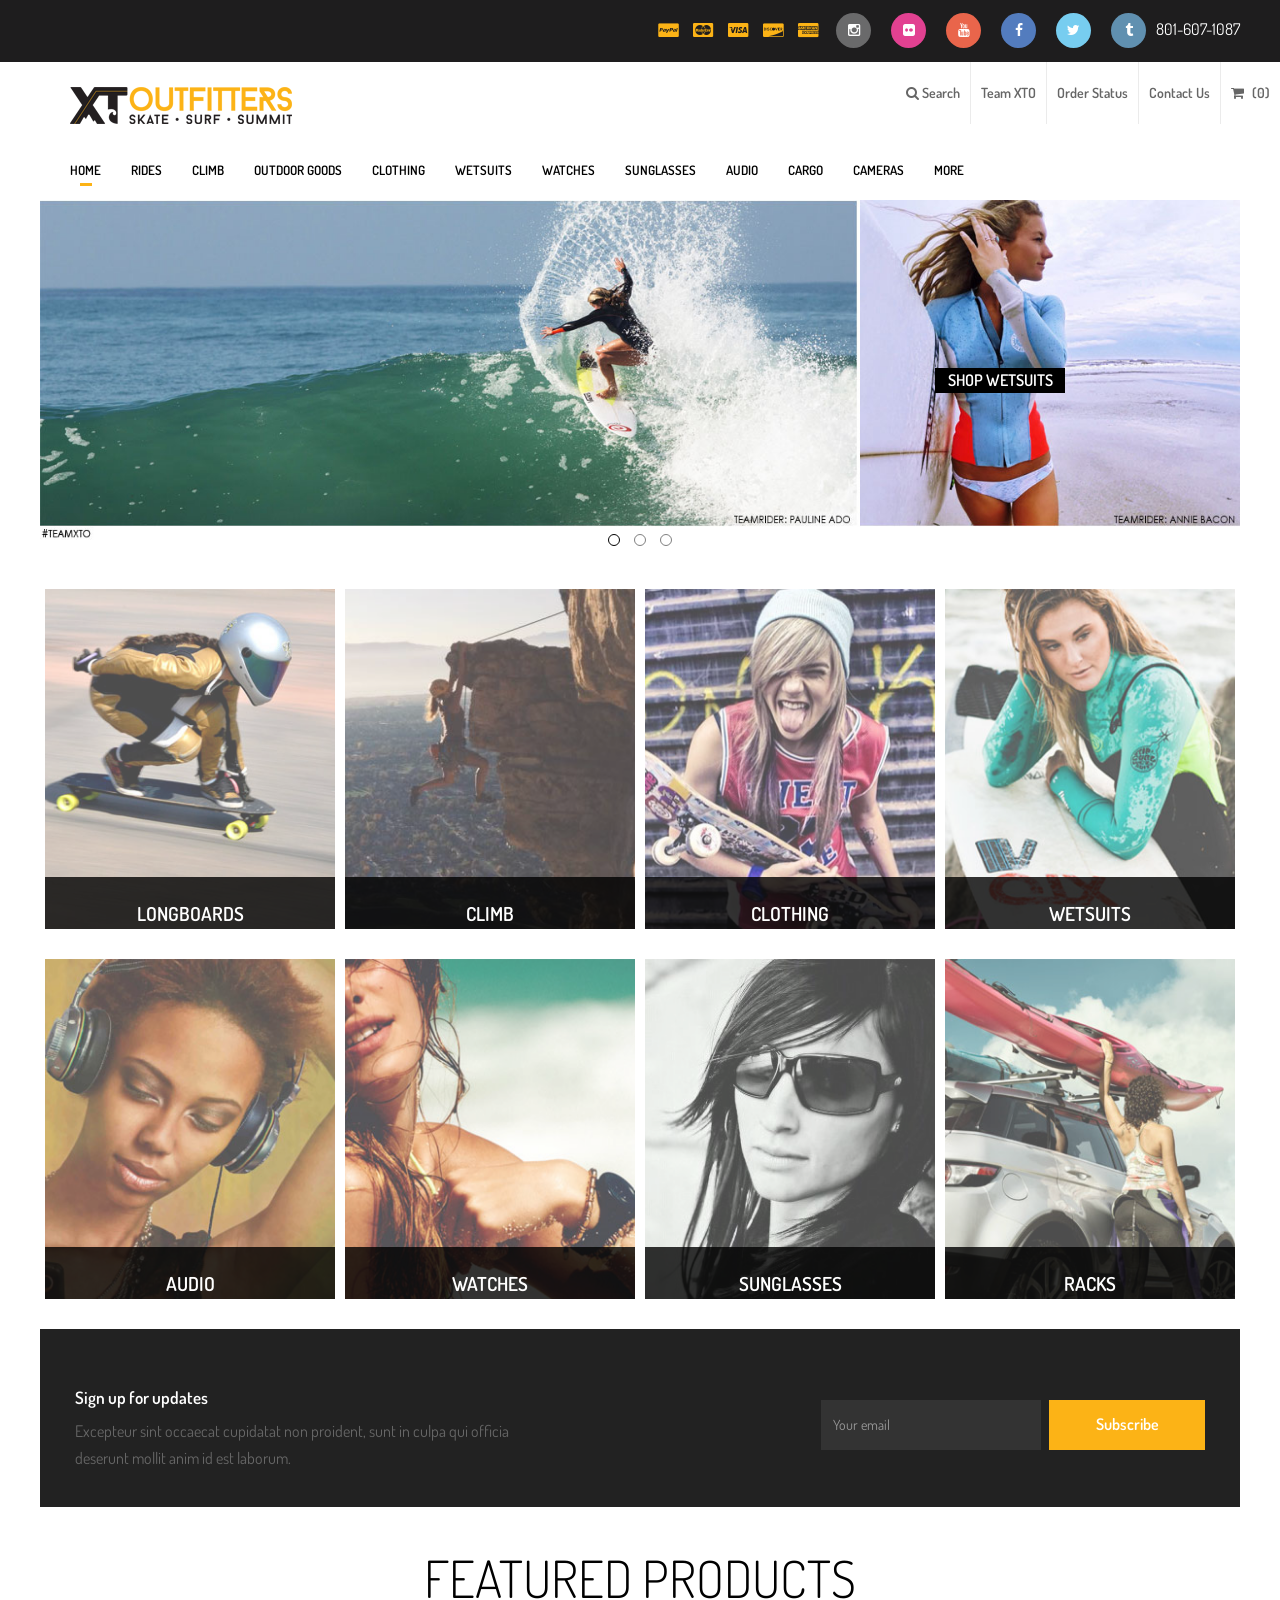
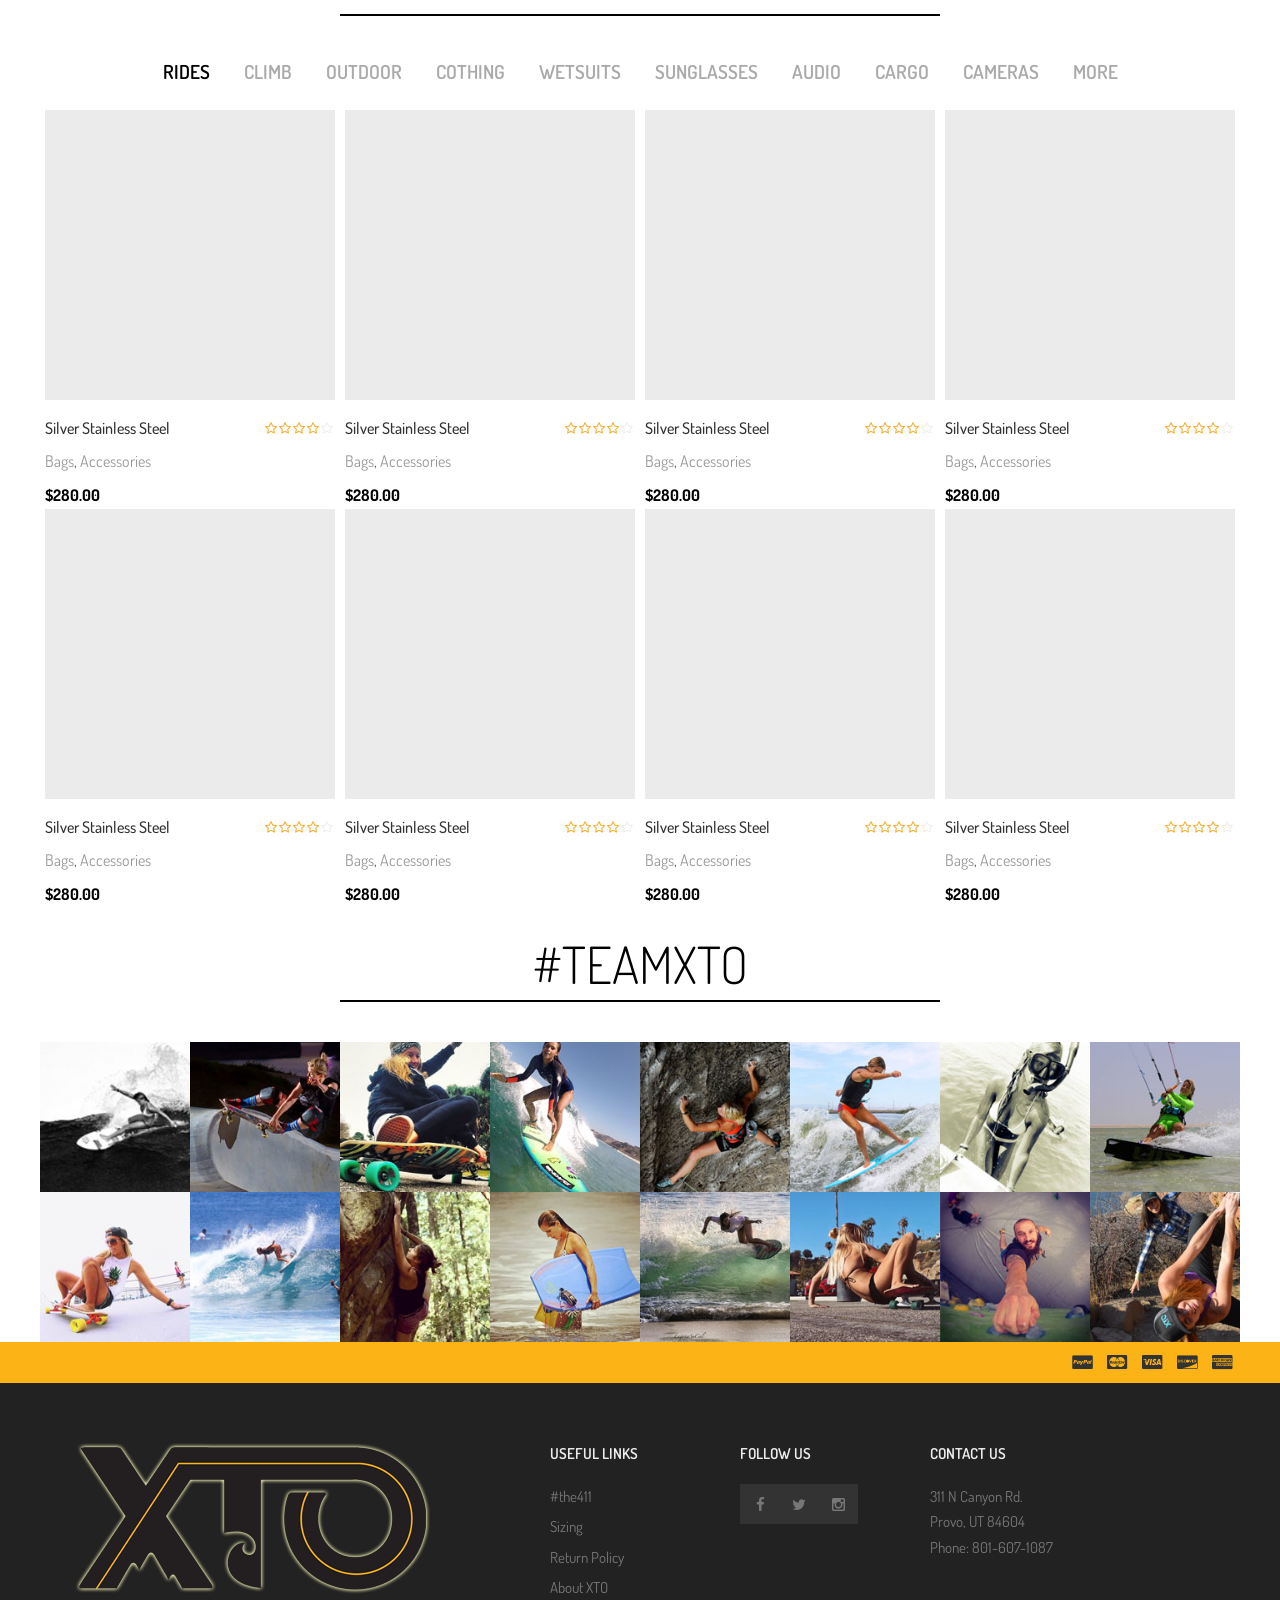
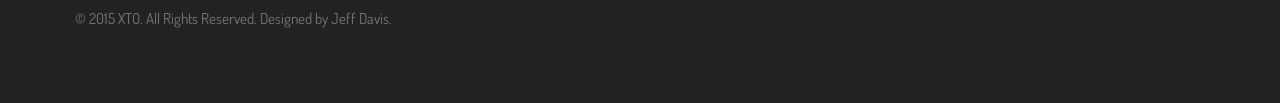
==== commit 64640922: "commit my template github that was in a private repository on bitbucket" ====
--- a/index.html
+++ b/index.html
@@ -76,8 +76,8 @@
 					</div>	
 
 				</div>
-					<div class = "container absposition">
-					<nav >
+					<div class = "container">
+					<nav class = "absposition">
 								<ul class="nav nav-pills nav-top nav-top-right">
 									<li class="search lines"><a data-target=".search-wrapper" data-toggle="modal" href="javascript:void(0);"><i class="fa fa-search"></i> Search</a></li>
 									<li class = "lines"><a href = "#">Team XTO</a></li>
--- a/css/theme.css
+++ b/css/theme.css
@@ -13247,6 +13247,8 @@
 }
 .absposition {
   position:absolute;
+  float:right;
+  right:0;
 }
 
 /* line 34, ../sass/theme/gui/_sidebar.scss */
